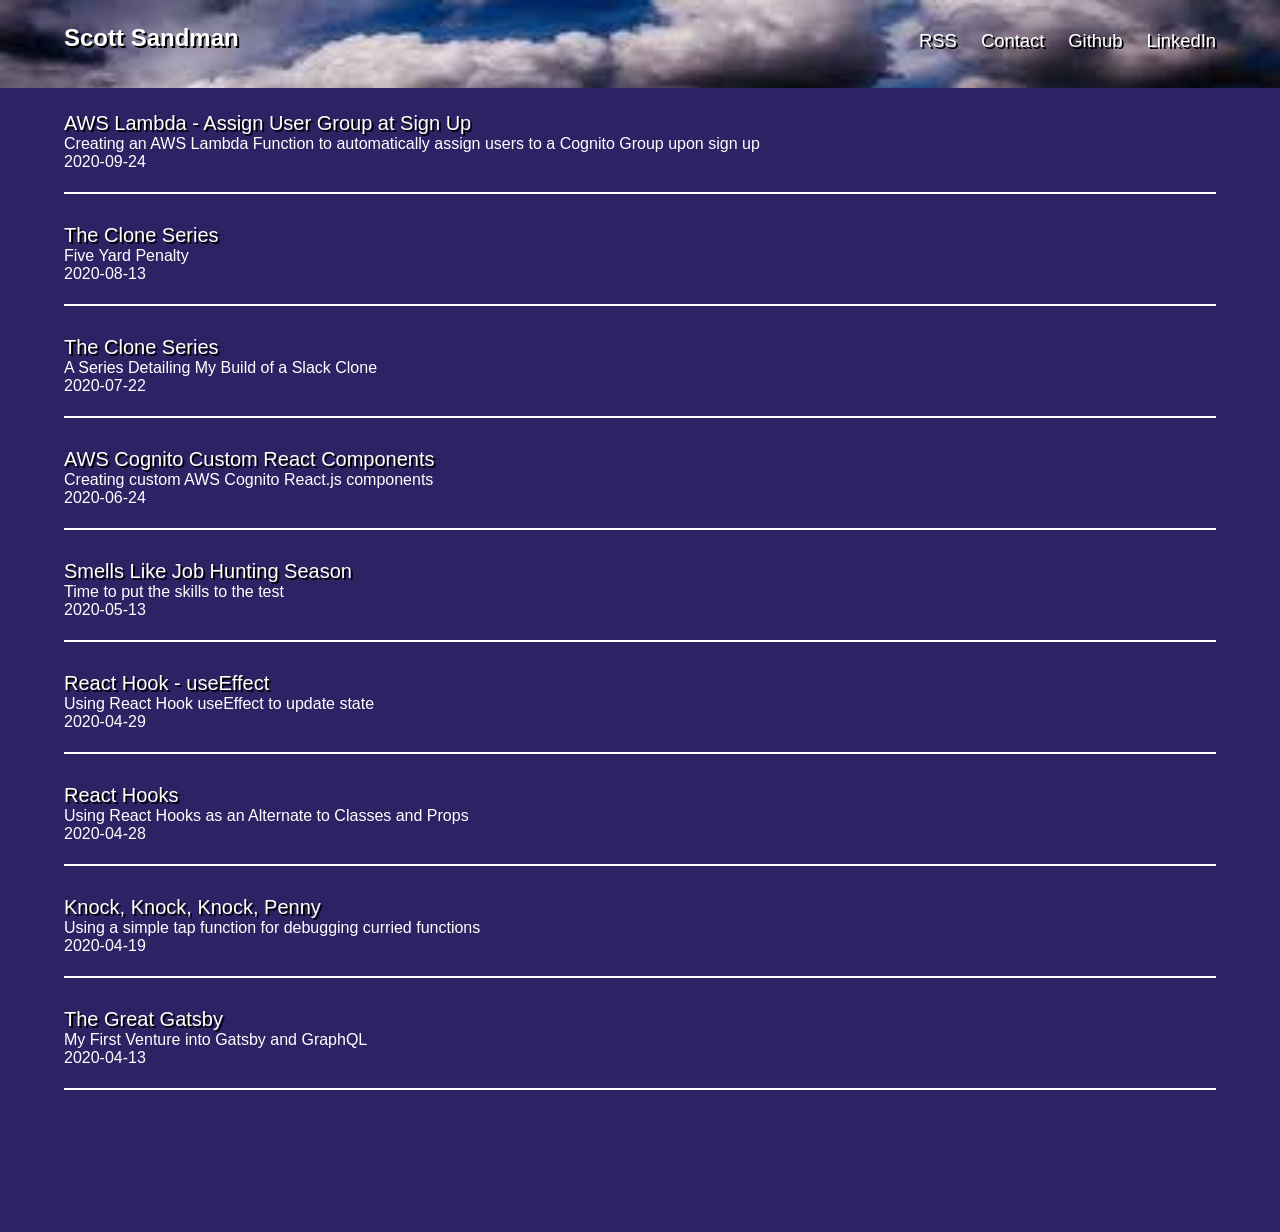
==== index.html @ 35a17139 "Updates" ====
<!DOCTYPE html><html><head><meta charSet="utf-8"/><meta http-equiv="x-ua-compatible" content="ie=edge"/><meta name="viewport" content="width=device-width, initial-scale=1, shrink-to-fit=no"/><style data-href="/styles.1bd7d3047b2a16071607.css">code[class*=language-],pre[class*=language-]{color:#657b83;font-family:Consolas,Monaco,Andale Mono,Ubuntu Mono,monospace;font-size:1em;text-align:left;white-space:pre;word-spacing:normal;word-break:normal;word-wrap:normal;line-height:1.5;-moz-tab-size:4;-o-tab-size:4;tab-size:4;-webkit-hyphens:none;-ms-hyphens:none;hyphens:none}code[class*=language-]::selection,code[class*=language-] ::selection,pre[class*=language-]::selection,pre[class*=language-] ::selection{background:#073642}pre[class*=language-]{padding:1em;margin:.5em 0;overflow:auto;border-radius:.3em}:not(pre)>code[class*=language-],pre[class*=language-]{background-color:#fdf6e3}:not(pre)>code[class*=language-]{padding:.1em;border-radius:.3em}.token.cdata,.token.comment,.token.doctype,.token.prolog{color:#93a1a1}.token.punctuation{color:#586e75}.token.namespace{opacity:.7}.token.boolean,.token.constant,.token.deleted,.token.number,.token.property,.token.symbol,.token.tag{color:#268bd2}.token.attr-name,.token.builtin,.token.char,.token.inserted,.token.selector,.token.string,.token.url{color:#2aa198}.token.entity{color:#657b83;background:#eee8d5}.token.atrule,.token.attr-value,.token.keyword{color:#859900}.token.class-name,.token.function{color:#b58900}.token.important,.token.regex,.token.variable{color:#cb4b16}.token.bold,.token.important{font-weight:700}.token.italic{font-style:italic}.token.entity{cursor:help}.header{overflow:hidden;position:fixed;top:0;left:0;width:100vw;padding:24px 0;height:40px;font-family:-apple-system,BlinkMacSystemFont,Segoe UI,Roboto,Oxygen,Ubuntu,Cantarell,Open Sans,Helvetica Neue,sans-serif;background-image:url([data-uri]);background-size:cover;color:#fff;z-index:100}.header-name{float:left;font-size:1.5em;text-shadow:2px 2px #000;font-weight:600;margin-left:5vw}.header-list{list-style:none;float:right;display:flex;flex-direction:row-reverse;margin:0 5vw;padding-top:6px}.header-list-item{font-size:1.15em;margin-left:24px}.header-list a{text-decoration:none;border-bottom:2px transparent;transition:border .1s linear;color:#fff;text-shadow:2px 2px #000}.header-list a:focus,.header-list a:hover{font-size:1em}body,html{padding:0;margin:0 5vw;display:flex;justify-content:center;background-color:#2d2263}.main{padding:24px 0;font-family:-apple-system,BlinkMacSystemFont,Segoe UI,Roboto,Oxygen,Ubuntu,Cantarell,Open Sans,Helvetica Neue,sans-serif;height:100%;width:90vw;color:#fff;margin:88px auto}.main h1{font-size:2em;text-shadow:2px 2px #000}.main p{font-size:1.25em}.post{margin-bottom:30px;padding-bottom:20px;border-bottom:2px solid #fff;height:60px}.post .post-title{font-size:1.25em;margin:0;font-weight:500;text-shadow:2px 2px #000}.post .post-description,.post .post-written-by{font-size:1em;margin:0}.post a{color:#fff;text-decoration:none}.post a:hover{font-size:1.15em}.blogTemplate .blogTemplate-title{margin:30px 0 0}.blogTemplate .blogTemplate-posted-by{font-size:1em}.blogTemplate a{color:#fff}</style><meta name="generator" content="Gatsby 2.24.57"/><title data-react-helmet="true"></title><link rel="manifest" href="/manifest.webmanifest"/><meta name="theme-color" content="#663399"/><link rel="apple-touch-icon" sizes="48x48" href="/icons/icon-48x48.png"/><link rel="apple-touch-icon" sizes="72x72" href="/icons/icon-72x72.png"/><link rel="apple-touch-icon" sizes="96x96" href="/icons/icon-96x96.png"/><link rel="apple-touch-icon" sizes="144x144" href="/icons/icon-144x144.png"/><link rel="apple-touch-icon" sizes="192x192" href="/icons/icon-192x192.png"/><link rel="apple-touch-icon" sizes="256x256" href="/icons/icon-256x256.png"/><link rel="apple-touch-icon" sizes="384x384" href="/icons/icon-384x384.png"/><link rel="apple-touch-icon" sizes="512x512" href="/icons/icon-512x512.png"/><link rel="alternate" type="application/rss+xml" title="Scott Sandman&#x27;s | Software Engineer" href="/rss.xml"/><link as="script" rel="preload" href="/webpack-runtime-67f6bba3e2eabd3cee4e.js"/><link as="script" rel="preload" href="/framework-17193c917176a9ab3be2.js"/><link as="script" rel="preload" href="/app-a3c2f46cff59d9ab8aa5.js"/><link as="script" rel="preload" href="/styles-89fd2ae28bdf06750a71.js"/><link as="script" rel="preload" href="/component---src-pages-index-js-4a5d53b7f7d9b6f2ae19.js"/><link as="fetch" rel="preload" href="/page-data\index\page-data.json" crossorigin="anonymous"/><link as="fetch" rel="preload" href="/page-data\app-data.json" crossorigin="anonymous"/></head><body><div id="___gatsby"><div style="outline:none" tabindex="-1" id="gatsby-focus-wrapper"><div class="layout"><header class="header"><div class="header-name">Scott Sandman</div><ul class="header-list"><li class="header-list-item"><a href="https://www.linkedin.com/in/scott-sandman/">LinkedIn</a></li><li class="header-list-item"><a href="https://github.com/ScottSandman">Github</a></li><li class="header-list-item"><a href="mailto:scottesandman@gmail.com?Subject=">Contact</a></li><li class="header-list-item"><a href="https://scottsandman.github.io/rss.xml">RSS</a></li><a aria-current="page" class="" href="/"></a></ul></header><main class="main"><div class="post"><a class="post-title" href="/user-group-lambda">AWS Lambda - Assign User Group at Sign Up</a><p class="post-description">Creating an AWS Lambda Function to automatically assign users to a Cognito Group upon sign up</p><p class="post-written-by">2020-09-24</p></div><div class="post"><a class="post-title" href="/clone-series-b">The Clone Series</a><p class="post-description">Five Yard Penalty</p><p class="post-written-by">2020-08-13</p></div><div class="post"><a class="post-title" href="/clone-series-a">The Clone Series</a><p class="post-description">A Series Detailing My Build of a Slack Clone</p><p class="post-written-by">2020-07-22</p></div><div class="post"><a class="post-title" href="/cognito-custom-react-components">AWS Cognito Custom React Components</a><p class="post-description">Creating custom AWS Cognito React.js components</p><p class="post-written-by">2020-06-24</p></div><div class="post"><a class="post-title" href="/job-hunting-season">Smells Like Job Hunting Season</a><p class="post-description">Time to put the skills to the test</p><p class="post-written-by">2020-05-13</p></div><div class="post"><a class="post-title" href="/react-useEffect">React Hook - useEffect</a><p class="post-description">Using React Hook useEffect to update state</p><p class="post-written-by">2020-04-29</p></div><div class="post"><a class="post-title" href="/react-hooks">React Hooks</a><p class="post-description">Using React Hooks as an Alternate to Classes and Props</p><p class="post-written-by">2020-04-28</p></div><div class="post"><a class="post-title" href="/knock-knock-knock-penny">Knock, Knock, Knock, Penny</a><p class="post-description">Using a simple tap function for debugging curried functions</p><p class="post-written-by">2020-04-19</p></div><div class="post"><a class="post-title" href="/the-great-gatsby">The Great Gatsby</a><p class="post-description">My First Venture into Gatsby and GraphQL</p><p class="post-written-by">2020-04-13</p></div></main></div></div><div id="gatsby-announcer" style="position:absolute;top:0;width:1px;height:1px;padding:0;overflow:hidden;clip:rect(0, 0, 0, 0);white-space:nowrap;border:0" aria-live="assertive" aria-atomic="true"></div></div><script id="gatsby-script-loader">/*<![CDATA[*/window.pagePath="/";/*]]>*/</script><script id="gatsby-chunk-mapping">/*<![CDATA[*/window.___chunkMapping={"polyfill":["/polyfill-1cca35f7571e3105ab96.js"],"app":["/app-a3c2f46cff59d9ab8aa5.js"],"component---src-pages-index-js":["/component---src-pages-index-js-4a5d53b7f7d9b6f2ae19.js"],"component---src-templates-blog-template-js":["/component---src-templates-blog-template-js-9be92213d4a207d70c11.js"]};/*]]>*/</script><script src="/polyfill-1cca35f7571e3105ab96.js" nomodule=""></script><script src="/component---src-pages-index-js-4a5d53b7f7d9b6f2ae19.js" async=""></script><script src="/styles-89fd2ae28bdf06750a71.js" async=""></script><script src="/app-a3c2f46cff59d9ab8aa5.js" async=""></script><script src="/framework-17193c917176a9ab3be2.js" async=""></script><script src="/webpack-runtime-67f6bba3e2eabd3cee4e.js" async=""></script></body></html>
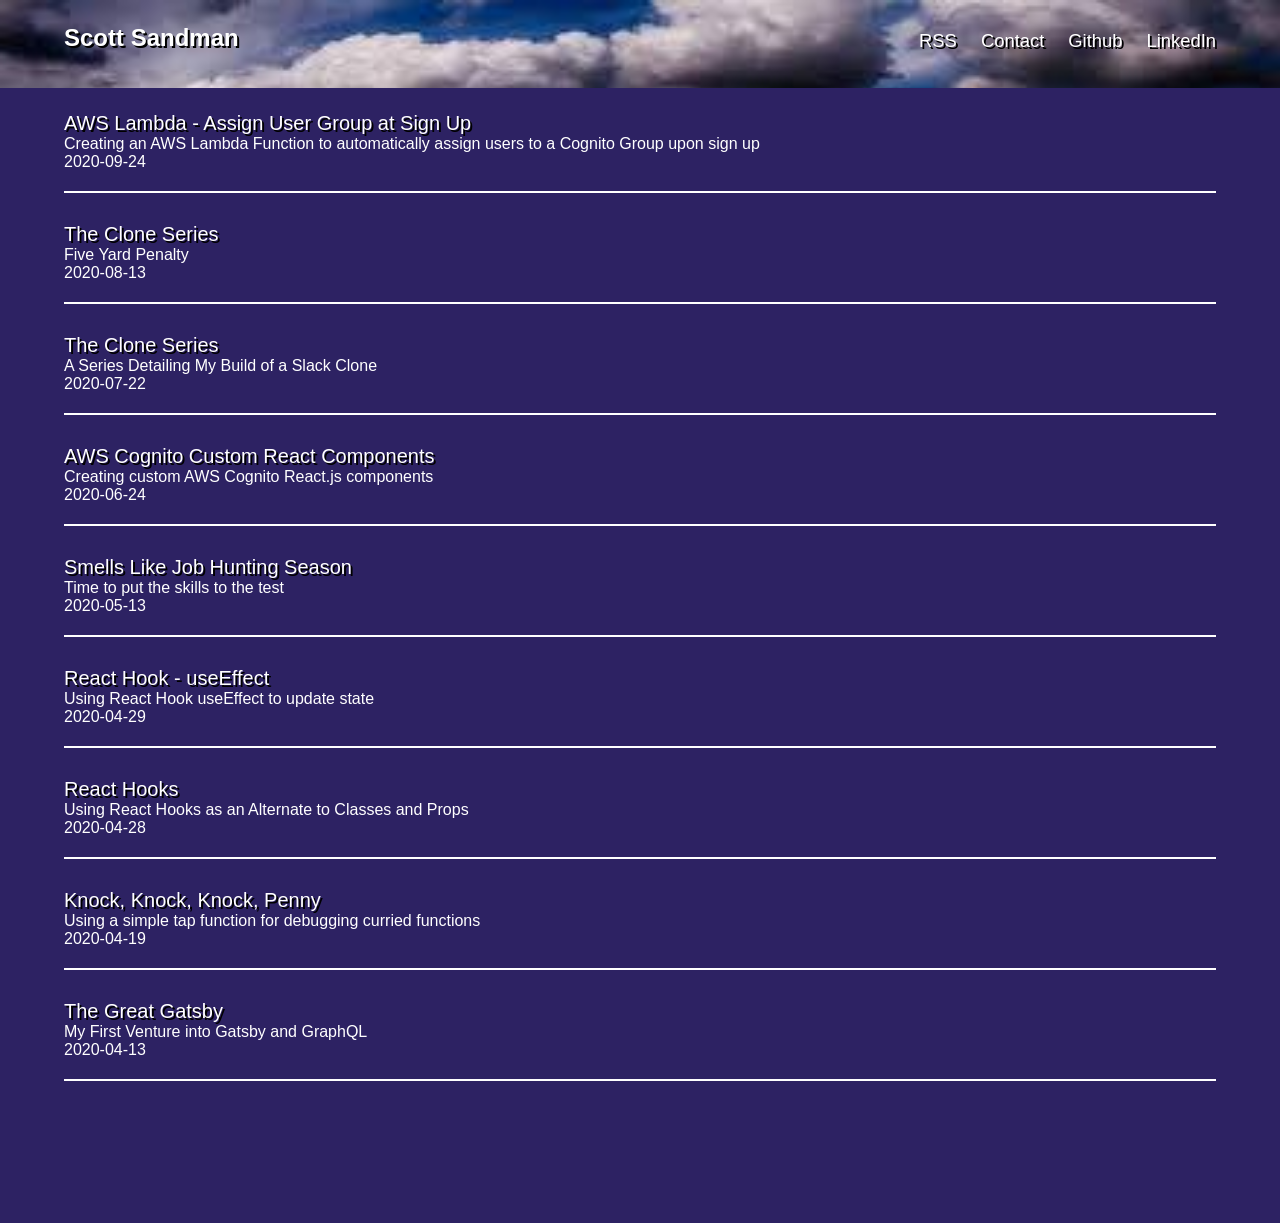
==== commit 55cfc40b: "Updates" ====
--- a/index.html
+++ b/index.html
@@ -1 +1 @@
-<!DOCTYPE html><html><head><meta charSet="utf-8"/><meta http-equiv="x-ua-compatible" content="ie=edge"/><meta name="viewport" content="width=device-width, initial-scale=1, shrink-to-fit=no"/><style data-href="/styles.1bd7d3047b2a16071607.css">code[class*=language-],pre[class*=language-]{color:#657b83;font-family:Consolas,Monaco,Andale Mono,Ubuntu Mono,monospace;font-size:1em;text-align:left;white-space:pre;word-spacing:normal;word-break:normal;word-wrap:normal;line-height:1.5;-moz-tab-size:4;-o-tab-size:4;tab-size:4;-webkit-hyphens:none;-ms-hyphens:none;hyphens:none}code[class*=language-]::selection,code[class*=language-] ::selection,pre[class*=language-]::selection,pre[class*=language-] ::selection{background:#073642}pre[class*=language-]{padding:1em;margin:.5em 0;overflow:auto;border-radius:.3em}:not(pre)>code[class*=language-],pre[class*=language-]{background-color:#fdf6e3}:not(pre)>code[class*=language-]{padding:.1em;border-radius:.3em}.token.cdata,.token.comment,.token.doctype,.token.prolog{color:#93a1a1}.token.punctuation{color:#586e75}.token.namespace{opacity:.7}.token.boolean,.token.constant,.token.deleted,.token.number,.token.property,.token.symbol,.token.tag{color:#268bd2}.token.attr-name,.token.builtin,.token.char,.token.inserted,.token.selector,.token.string,.token.url{color:#2aa198}.token.entity{color:#657b83;background:#eee8d5}.token.atrule,.token.attr-value,.token.keyword{color:#859900}.token.class-name,.token.function{color:#b58900}.token.important,.token.regex,.token.variable{color:#cb4b16}.token.bold,.token.important{font-weight:700}.token.italic{font-style:italic}.token.entity{cursor:help}.header{overflow:hidden;position:fixed;top:0;left:0;width:100vw;padding:24px 0;height:40px;font-family:-apple-system,BlinkMacSystemFont,Segoe UI,Roboto,Oxygen,Ubuntu,Cantarell,Open Sans,Helvetica Neue,sans-serif;background-image:url([data-uri]);background-size:cover;color:#fff;z-index:100}.header-name{float:left;font-size:1.5em;text-shadow:2px 2px #000;font-weight:600;margin-left:5vw}.header-list{list-style:none;float:right;display:flex;flex-direction:row-reverse;margin:0 5vw;padding-top:6px}.header-list-item{font-size:1.15em;margin-left:24px}.header-list a{text-decoration:none;border-bottom:2px transparent;transition:border .1s linear;color:#fff;text-shadow:2px 2px #000}.header-list a:focus,.header-list a:hover{font-size:1em}body,html{padding:0;margin:0 5vw;display:flex;justify-content:center;background-color:#2d2263}.main{padding:24px 0;font-family:-apple-system,BlinkMacSystemFont,Segoe UI,Roboto,Oxygen,Ubuntu,Cantarell,Open Sans,Helvetica Neue,sans-serif;height:100%;width:90vw;color:#fff;margin:88px auto}.main h1{font-size:2em;text-shadow:2px 2px #000}.main p{font-size:1.25em}.post{margin-bottom:30px;padding-bottom:20px;border-bottom:2px solid #fff;height:60px}.post .post-title{font-size:1.25em;margin:0;font-weight:500;text-shadow:2px 2px #000}.post .post-description,.post .post-written-by{font-size:1em;margin:0}.post a{color:#fff;text-decoration:none}.post a:hover{font-size:1.15em}.blogTemplate .blogTemplate-title{margin:30px 0 0}.blogTemplate .blogTemplate-posted-by{font-size:1em}.blogTemplate a{color:#fff}</style><meta name="generator" content="Gatsby 2.24.57"/><title data-react-helmet="true"></title><link rel="manifest" href="/manifest.webmanifest"/><meta name="theme-color" content="#663399"/><link rel="apple-touch-icon" sizes="48x48" href="/icons/icon-48x48.png"/><link rel="apple-touch-icon" sizes="72x72" href="/icons/icon-72x72.png"/><link rel="apple-touch-icon" sizes="96x96" href="/icons/icon-96x96.png"/><link rel="apple-touch-icon" sizes="144x144" href="/icons/icon-144x144.png"/><link rel="apple-touch-icon" sizes="192x192" href="/icons/icon-192x192.png"/><link rel="apple-touch-icon" sizes="256x256" href="/icons/icon-256x256.png"/><link rel="apple-touch-icon" sizes="384x384" href="/icons/icon-384x384.png"/><link rel="apple-touch-icon" sizes="512x512" href="/icons/icon-512x512.png"/><link rel="alternate" type="application/rss+xml" title="Scott Sandman&#x27;s | Software Engineer" href="/rss.xml"/><link as="script" rel="preload" href="/webpack-runtime-67f6bba3e2eabd3cee4e.js"/><link as="script" rel="preload" href="/framework-17193c917176a9ab3be2.js"/><link as="script" rel="preload" href="/app-a3c2f46cff59d9ab8aa5.js"/><link as="script" rel="preload" href="/styles-89fd2ae28bdf06750a71.js"/><link as="script" rel="preload" href="/component---src-pages-index-js-4a5d53b7f7d9b6f2ae19.js"/><link as="fetch" rel="preload" href="/page-data\index\page-data.json" crossorigin="anonymous"/><link as="fetch" rel="preload" href="/page-data\app-data.json" crossorigin="anonymous"/></head><body><div id="___gatsby"><div style="outline:none" tabindex="-1" id="gatsby-focus-wrapper"><div class="layout"><header class="header"><div class="header-name">Scott Sandman</div><ul class="header-list"><li class="header-list-item"><a href="https://www.linkedin.com/in/scott-sandman/">LinkedIn</a></li><li class="header-list-item"><a href="https://github.com/ScottSandman">Github</a></li><li class="header-list-item"><a href="mailto:scottesandman@gmail.com?Subject=">Contact</a></li><li class="header-list-item"><a href="https://scottsandman.github.io/rss.xml">RSS</a></li><a aria-current="page" class="" href="/"></a></ul></header><main class="main"><div class="post"><a class="post-title" href="/user-group-lambda">AWS Lambda - Assign User Group at Sign Up</a><p class="post-description">Creating an AWS Lambda Function to automatically assign users to a Cognito Group upon sign up</p><p class="post-written-by">2020-09-24</p></div><div class="post"><a class="post-title" href="/clone-series-b">The Clone Series</a><p class="post-description">Five Yard Penalty</p><p class="post-written-by">2020-08-13</p></div><div class="post"><a class="post-title" href="/clone-series-a">The Clone Series</a><p class="post-description">A Series Detailing My Build of a Slack Clone</p><p class="post-written-by">2020-07-22</p></div><div class="post"><a class="post-title" href="/cognito-custom-react-components">AWS Cognito Custom React Components</a><p class="post-description">Creating custom AWS Cognito React.js components</p><p class="post-written-by">2020-06-24</p></div><div class="post"><a class="post-title" href="/job-hunting-season">Smells Like Job Hunting Season</a><p class="post-description">Time to put the skills to the test</p><p class="post-written-by">2020-05-13</p></div><div class="post"><a class="post-title" href="/react-useEffect">React Hook - useEffect</a><p class="post-description">Using React Hook useEffect to update state</p><p class="post-written-by">2020-04-29</p></div><div class="post"><a class="post-title" href="/react-hooks">React Hooks</a><p class="post-description">Using React Hooks as an Alternate to Classes and Props</p><p class="post-written-by">2020-04-28</p></div><div class="post"><a class="post-title" href="/knock-knock-knock-penny">Knock, Knock, Knock, Penny</a><p class="post-description">Using a simple tap function for debugging curried functions</p><p class="post-written-by">2020-04-19</p></div><div class="post"><a class="post-title" href="/the-great-gatsby">The Great Gatsby</a><p class="post-description">My First Venture into Gatsby and GraphQL</p><p class="post-written-by">2020-04-13</p></div></main></div></div><div id="gatsby-announcer" style="position:absolute;top:0;width:1px;height:1px;padding:0;overflow:hidden;clip:rect(0, 0, 0, 0);white-space:nowrap;border:0" aria-live="assertive" aria-atomic="true"></div></div><script id="gatsby-script-loader">/*<![CDATA[*/window.pagePath="/";/*]]>*/</script><script id="gatsby-chunk-mapping">/*<![CDATA[*/window.___chunkMapping={"polyfill":["/polyfill-1cca35f7571e3105ab96.js"],"app":["/app-a3c2f46cff59d9ab8aa5.js"],"component---src-pages-index-js":["/component---src-pages-index-js-4a5d53b7f7d9b6f2ae19.js"],"component---src-templates-blog-template-js":["/component---src-templates-blog-template-js-9be92213d4a207d70c11.js"]};/*]]>*/</script><script src="/polyfill-1cca35f7571e3105ab96.js" nomodule=""></script><script src="/component---src-pages-index-js-4a5d53b7f7d9b6f2ae19.js" async=""></script><script src="/styles-89fd2ae28bdf06750a71.js" async=""></script><script src="/app-a3c2f46cff59d9ab8aa5.js" async=""></script><script src="/framework-17193c917176a9ab3be2.js" async=""></script><script src="/webpack-runtime-67f6bba3e2eabd3cee4e.js" async=""></script></body></html>+<!DOCTYPE html><html><head><meta charSet="utf-8"/><meta http-equiv="x-ua-compatible" content="ie=edge"/><meta name="viewport" content="width=device-width, initial-scale=1, shrink-to-fit=no"/><style data-href="/styles.a1c93748eb17d1056e0c.css">code[class*=language-],pre[class*=language-]{color:#657b83;font-family:Consolas,Monaco,Andale Mono,Ubuntu Mono,monospace;font-size:1em;text-align:left;white-space:pre;word-spacing:normal;word-break:normal;word-wrap:normal;line-height:1.5;-moz-tab-size:4;-o-tab-size:4;tab-size:4;-webkit-hyphens:none;-ms-hyphens:none;hyphens:none}code[class*=language-]::selection,code[class*=language-] ::selection,pre[class*=language-]::selection,pre[class*=language-] ::selection{background:#073642}pre[class*=language-]{padding:1em;margin:.5em 0;overflow:auto;border-radius:.3em}:not(pre)>code[class*=language-],pre[class*=language-]{background-color:#fdf6e3}:not(pre)>code[class*=language-]{padding:.1em;border-radius:.3em}.token.cdata,.token.comment,.token.doctype,.token.prolog{color:#93a1a1}.token.punctuation{color:#586e75}.token.namespace{opacity:.7}.token.boolean,.token.constant,.token.deleted,.token.number,.token.property,.token.symbol,.token.tag{color:#268bd2}.token.attr-name,.token.builtin,.token.char,.token.inserted,.token.selector,.token.string,.token.url{color:#2aa198}.token.entity{color:#657b83;background:#eee8d5}.token.atrule,.token.attr-value,.token.keyword{color:#859900}.token.class-name,.token.function{color:#b58900}.token.important,.token.regex,.token.variable{color:#cb4b16}.token.bold,.token.important{font-weight:700}.token.italic{font-style:italic}.token.entity{cursor:help}.header{overflow:hidden;position:fixed;top:0;left:0;width:100vw;padding:24px 0;height:40px;font-family:-apple-system,BlinkMacSystemFont,Segoe UI,Roboto,Oxygen,Ubuntu,Cantarell,Open Sans,Helvetica Neue,sans-serif;background-image:url([data-uri]);background-size:cover;color:#fff;z-index:100}.header-name{float:left;font-size:1.5em;text-shadow:2px 2px #000;font-weight:600;margin-left:5vw}.header-list{list-style:none;float:right;display:flex;flex-direction:row-reverse;margin:0 5vw;padding-top:6px}.header-list-item{font-size:1.15em;margin-left:24px}.header-list a{text-decoration:none;border-bottom:2px transparent;transition:border .1s linear;color:#fff;text-shadow:2px 2px #000}.header-list a:focus,.header-list a:hover{font-size:1em}body,html{padding:0;margin:0 5vw;display:flex;justify-content:center;background-color:#2d2263}.main{padding:24px 0;font-family:-apple-system,BlinkMacSystemFont,Segoe UI,Roboto,Oxygen,Ubuntu,Cantarell,Open Sans,Helvetica Neue,sans-serif;height:100%;width:90vw;color:#fff;margin:88px auto}.main h1{font-size:2em;text-shadow:2px 2px #000}.main p{font-size:1.25em}.post{margin-bottom:30px;padding-bottom:20px;border-bottom:2px solid #fff}.post .post-title{font-size:1.25em;margin:0;font-weight:500;text-shadow:2px 2px #000}.post .post-description,.post .post-written-by{font-size:1em;margin:0}.post a{color:#fff;text-decoration:none}.post a:hover{font-size:1.15em}.blogTemplate .blogTemplate-title{margin:30px 0 0}.blogTemplate .blogTemplate-posted-by{font-size:1em}.blogTemplate a{color:#fff}</style><meta name="generator" content="Gatsby 2.24.57"/><title data-react-helmet="true"></title><link rel="manifest" href="/manifest.webmanifest"/><meta name="theme-color" content="#663399"/><link rel="apple-touch-icon" sizes="48x48" href="/icons/icon-48x48.png"/><link rel="apple-touch-icon" sizes="72x72" href="/icons/icon-72x72.png"/><link rel="apple-touch-icon" sizes="96x96" href="/icons/icon-96x96.png"/><link rel="apple-touch-icon" sizes="144x144" href="/icons/icon-144x144.png"/><link rel="apple-touch-icon" sizes="192x192" href="/icons/icon-192x192.png"/><link rel="apple-touch-icon" sizes="256x256" href="/icons/icon-256x256.png"/><link rel="apple-touch-icon" sizes="384x384" href="/icons/icon-384x384.png"/><link rel="apple-touch-icon" sizes="512x512" href="/icons/icon-512x512.png"/><link rel="alternate" type="application/rss+xml" title="Scott Sandman&#x27;s | Software Engineer" href="/rss.xml"/><link as="script" rel="preload" href="/webpack-runtime-4f93723766934a82dac2.js"/><link as="script" rel="preload" href="/framework-17193c917176a9ab3be2.js"/><link as="script" rel="preload" href="/app-a3c2f46cff59d9ab8aa5.js"/><link as="script" rel="preload" href="/styles-89fd2ae28bdf06750a71.js"/><link as="script" rel="preload" href="/component---src-pages-index-js-7ab30bb887d4156079f5.js"/><link as="fetch" rel="preload" href="/page-data\index\page-data.json" crossorigin="anonymous"/><link as="fetch" rel="preload" href="/page-data\app-data.json" crossorigin="anonymous"/></head><body><div id="___gatsby"><div style="outline:none" tabindex="-1" id="gatsby-focus-wrapper"><div class="layout"><header class="header"><div class="header-name">Scott Sandman</div><ul class="header-list"><li class="header-list-item"><a href="https://www.linkedin.com/in/scott-sandman/">LinkedIn</a></li><li class="header-list-item"><a href="https://github.com/ScottSandman">Github</a></li><li class="header-list-item"><a href="mailto:scottesandman@gmail.com?Subject=">Contact</a></li><li class="header-list-item"><a href="https://scottsandman.github.io/rss.xml">RSS</a></li><a aria-current="page" class="" href="/"></a></ul></header><main class="main"><div class="post"><a class="post-title" href="/user-group-lambda">AWS Lambda - Assign User Group at Sign Up</a><p class="post-description">Creating an AWS Lambda Function to automatically assign users to a Cognito Group upon sign up</p><p class="post-written-by">2020-09-24</p></div><div class="post"><a class="post-title" href="/clone-series-b">The Clone Series</a><p class="post-description">Five Yard Penalty</p><p class="post-written-by">2020-08-13</p></div><div class="post"><a class="post-title" href="/clone-series-a">The Clone Series</a><p class="post-description">A Series Detailing My Build of a Slack Clone</p><p class="post-written-by">2020-07-22</p></div><div class="post"><a class="post-title" href="/cognito-custom-react-components">AWS Cognito Custom React Components</a><p class="post-description">Creating custom AWS Cognito React.js components</p><p class="post-written-by">2020-06-24</p></div><div class="post"><a class="post-title" href="/job-hunting-season">Smells Like Job Hunting Season</a><p class="post-description">Time to put the skills to the test</p><p class="post-written-by">2020-05-13</p></div><div class="post"><a class="post-title" href="/react-useEffect">React Hook - useEffect</a><p class="post-description">Using React Hook useEffect to update state</p><p class="post-written-by">2020-04-29</p></div><div class="post"><a class="post-title" href="/react-hooks">React Hooks</a><p class="post-description">Using React Hooks as an Alternate to Classes and Props</p><p class="post-written-by">2020-04-28</p></div><div class="post"><a class="post-title" href="/knock-knock-knock-penny">Knock, Knock, Knock, Penny</a><p class="post-description">Using a simple tap function for debugging curried functions</p><p class="post-written-by">2020-04-19</p></div><div class="post"><a class="post-title" href="/the-great-gatsby">The Great Gatsby</a><p class="post-description">My First Venture into Gatsby and GraphQL</p><p class="post-written-by">2020-04-13</p></div></main></div></div><div id="gatsby-announcer" style="position:absolute;top:0;width:1px;height:1px;padding:0;overflow:hidden;clip:rect(0, 0, 0, 0);white-space:nowrap;border:0" aria-live="assertive" aria-atomic="true"></div></div><script id="gatsby-script-loader">/*<![CDATA[*/window.pagePath="/";/*]]>*/</script><script id="gatsby-chunk-mapping">/*<![CDATA[*/window.___chunkMapping={"polyfill":["/polyfill-1cca35f7571e3105ab96.js"],"app":["/app-a3c2f46cff59d9ab8aa5.js"],"component---src-pages-index-js":["/component---src-pages-index-js-7ab30bb887d4156079f5.js"],"component---src-templates-blog-template-js":["/component---src-templates-blog-template-js-9be92213d4a207d70c11.js"]};/*]]>*/</script><script src="/polyfill-1cca35f7571e3105ab96.js" nomodule=""></script><script src="/component---src-pages-index-js-7ab30bb887d4156079f5.js" async=""></script><script src="/styles-89fd2ae28bdf06750a71.js" async=""></script><script src="/app-a3c2f46cff59d9ab8aa5.js" async=""></script><script src="/framework-17193c917176a9ab3be2.js" async=""></script><script src="/webpack-runtime-4f93723766934a82dac2.js" async=""></script></body></html>
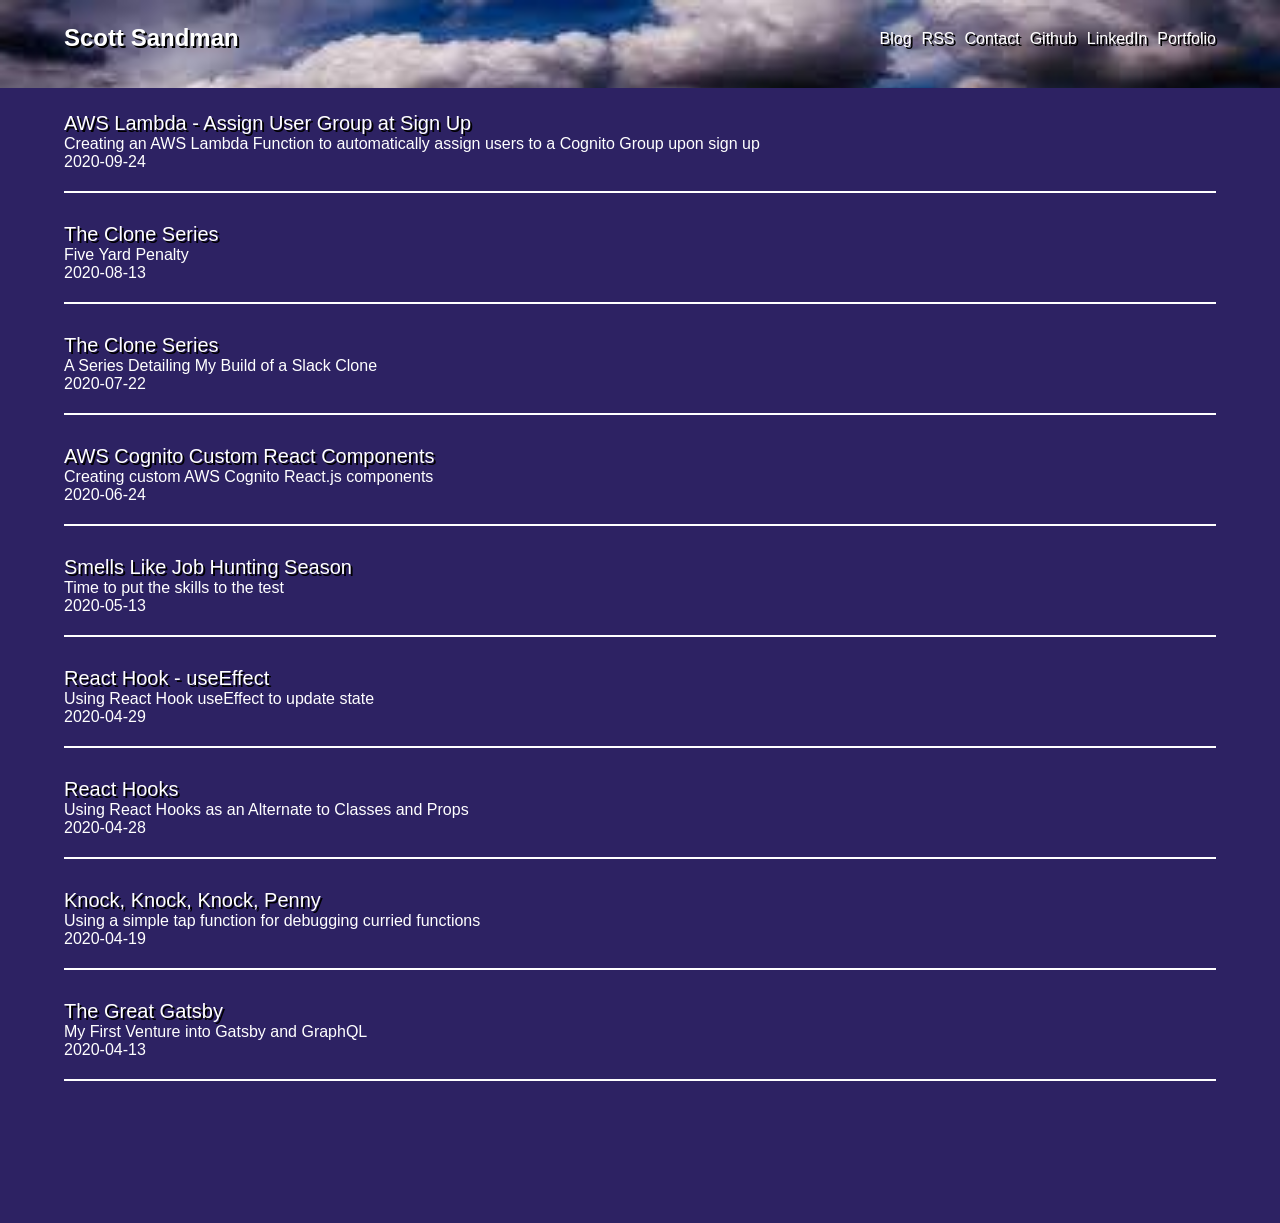
==== commit c3afb586: "Updates" ====
--- a/index.html
+++ b/index.html
@@ -1 +1 @@
-<!DOCTYPE html><html><head><meta charSet="utf-8"/><meta http-equiv="x-ua-compatible" content="ie=edge"/><meta name="viewport" content="width=device-width, initial-scale=1, shrink-to-fit=no"/><style data-href="/styles.a1c93748eb17d1056e0c.css">code[class*=language-],pre[class*=language-]{color:#657b83;font-family:Consolas,Monaco,Andale Mono,Ubuntu Mono,monospace;font-size:1em;text-align:left;white-space:pre;word-spacing:normal;word-break:normal;word-wrap:normal;line-height:1.5;-moz-tab-size:4;-o-tab-size:4;tab-size:4;-webkit-hyphens:none;-ms-hyphens:none;hyphens:none}code[class*=language-]::selection,code[class*=language-] ::selection,pre[class*=language-]::selection,pre[class*=language-] ::selection{background:#073642}pre[class*=language-]{padding:1em;margin:.5em 0;overflow:auto;border-radius:.3em}:not(pre)>code[class*=language-],pre[class*=language-]{background-color:#fdf6e3}:not(pre)>code[class*=language-]{padding:.1em;border-radius:.3em}.token.cdata,.token.comment,.token.doctype,.token.prolog{color:#93a1a1}.token.punctuation{color:#586e75}.token.namespace{opacity:.7}.token.boolean,.token.constant,.token.deleted,.token.number,.token.property,.token.symbol,.token.tag{color:#268bd2}.token.attr-name,.token.builtin,.token.char,.token.inserted,.token.selector,.token.string,.token.url{color:#2aa198}.token.entity{color:#657b83;background:#eee8d5}.token.atrule,.token.attr-value,.token.keyword{color:#859900}.token.class-name,.token.function{color:#b58900}.token.important,.token.regex,.token.variable{color:#cb4b16}.token.bold,.token.important{font-weight:700}.token.italic{font-style:italic}.token.entity{cursor:help}.header{overflow:hidden;position:fixed;top:0;left:0;width:100vw;padding:24px 0;height:40px;font-family:-apple-system,BlinkMacSystemFont,Segoe UI,Roboto,Oxygen,Ubuntu,Cantarell,Open Sans,Helvetica Neue,sans-serif;background-image:url([data-uri]);background-size:cover;color:#fff;z-index:100}.header-name{float:left;font-size:1.5em;text-shadow:2px 2px #000;font-weight:600;margin-left:5vw}.header-list{list-style:none;float:right;display:flex;flex-direction:row-reverse;margin:0 5vw;padding-top:6px}.header-list-item{font-size:1.15em;margin-left:24px}.header-list a{text-decoration:none;border-bottom:2px transparent;transition:border .1s linear;color:#fff;text-shadow:2px 2px #000}.header-list a:focus,.header-list a:hover{font-size:1em}body,html{padding:0;margin:0 5vw;display:flex;justify-content:center;background-color:#2d2263}.main{padding:24px 0;font-family:-apple-system,BlinkMacSystemFont,Segoe UI,Roboto,Oxygen,Ubuntu,Cantarell,Open Sans,Helvetica Neue,sans-serif;height:100%;width:90vw;color:#fff;margin:88px auto}.main h1{font-size:2em;text-shadow:2px 2px #000}.main p{font-size:1.25em}.post{margin-bottom:30px;padding-bottom:20px;border-bottom:2px solid #fff}.post .post-title{font-size:1.25em;margin:0;font-weight:500;text-shadow:2px 2px #000}.post .post-description,.post .post-written-by{font-size:1em;margin:0}.post a{color:#fff;text-decoration:none}.post a:hover{font-size:1.15em}.blogTemplate .blogTemplate-title{margin:30px 0 0}.blogTemplate .blogTemplate-posted-by{font-size:1em}.blogTemplate a{color:#fff}</style><meta name="generator" content="Gatsby 2.24.57"/><title data-react-helmet="true"></title><link rel="manifest" href="/manifest.webmanifest"/><meta name="theme-color" content="#663399"/><link rel="apple-touch-icon" sizes="48x48" href="/icons/icon-48x48.png"/><link rel="apple-touch-icon" sizes="72x72" href="/icons/icon-72x72.png"/><link rel="apple-touch-icon" sizes="96x96" href="/icons/icon-96x96.png"/><link rel="apple-touch-icon" sizes="144x144" href="/icons/icon-144x144.png"/><link rel="apple-touch-icon" sizes="192x192" href="/icons/icon-192x192.png"/><link rel="apple-touch-icon" sizes="256x256" href="/icons/icon-256x256.png"/><link rel="apple-touch-icon" sizes="384x384" href="/icons/icon-384x384.png"/><link rel="apple-touch-icon" sizes="512x512" href="/icons/icon-512x512.png"/><link rel="alternate" type="application/rss+xml" title="Scott Sandman&#x27;s | Software Engineer" href="/rss.xml"/><link as="script" rel="preload" href="/webpack-runtime-4f93723766934a82dac2.js"/><link as="script" rel="preload" href="/framework-17193c917176a9ab3be2.js"/><link as="script" rel="preload" href="/app-a3c2f46cff59d9ab8aa5.js"/><link as="script" rel="preload" href="/styles-89fd2ae28bdf06750a71.js"/><link as="script" rel="preload" href="/component---src-pages-index-js-7ab30bb887d4156079f5.js"/><link as="fetch" rel="preload" href="/page-data\index\page-data.json" crossorigin="anonymous"/><link as="fetch" rel="preload" href="/page-data\app-data.json" crossorigin="anonymous"/></head><body><div id="___gatsby"><div style="outline:none" tabindex="-1" id="gatsby-focus-wrapper"><div class="layout"><header class="header"><div class="header-name">Scott Sandman</div><ul class="header-list"><li class="header-list-item"><a href="https://www.linkedin.com/in/scott-sandman/">LinkedIn</a></li><li class="header-list-item"><a href="https://github.com/ScottSandman">Github</a></li><li class="header-list-item"><a href="mailto:scottesandman@gmail.com?Subject=">Contact</a></li><li class="header-list-item"><a href="https://scottsandman.github.io/rss.xml">RSS</a></li><a aria-current="page" class="" href="/"></a></ul></header><main class="main"><div class="post"><a class="post-title" href="/user-group-lambda">AWS Lambda - Assign User Group at Sign Up</a><p class="post-description">Creating an AWS Lambda Function to automatically assign users to a Cognito Group upon sign up</p><p class="post-written-by">2020-09-24</p></div><div class="post"><a class="post-title" href="/clone-series-b">The Clone Series</a><p class="post-description">Five Yard Penalty</p><p class="post-written-by">2020-08-13</p></div><div class="post"><a class="post-title" href="/clone-series-a">The Clone Series</a><p class="post-description">A Series Detailing My Build of a Slack Clone</p><p class="post-written-by">2020-07-22</p></div><div class="post"><a class="post-title" href="/cognito-custom-react-components">AWS Cognito Custom React Components</a><p class="post-description">Creating custom AWS Cognito React.js components</p><p class="post-written-by">2020-06-24</p></div><div class="post"><a class="post-title" href="/job-hunting-season">Smells Like Job Hunting Season</a><p class="post-description">Time to put the skills to the test</p><p class="post-written-by">2020-05-13</p></div><div class="post"><a class="post-title" href="/react-useEffect">React Hook - useEffect</a><p class="post-description">Using React Hook useEffect to update state</p><p class="post-written-by">2020-04-29</p></div><div class="post"><a class="post-title" href="/react-hooks">React Hooks</a><p class="post-description">Using React Hooks as an Alternate to Classes and Props</p><p class="post-written-by">2020-04-28</p></div><div class="post"><a class="post-title" href="/knock-knock-knock-penny">Knock, Knock, Knock, Penny</a><p class="post-description">Using a simple tap function for debugging curried functions</p><p class="post-written-by">2020-04-19</p></div><div class="post"><a class="post-title" href="/the-great-gatsby">The Great Gatsby</a><p class="post-description">My First Venture into Gatsby and GraphQL</p><p class="post-written-by">2020-04-13</p></div></main></div></div><div id="gatsby-announcer" style="position:absolute;top:0;width:1px;height:1px;padding:0;overflow:hidden;clip:rect(0, 0, 0, 0);white-space:nowrap;border:0" aria-live="assertive" aria-atomic="true"></div></div><script id="gatsby-script-loader">/*<![CDATA[*/window.pagePath="/";/*]]>*/</script><script id="gatsby-chunk-mapping">/*<![CDATA[*/window.___chunkMapping={"polyfill":["/polyfill-1cca35f7571e3105ab96.js"],"app":["/app-a3c2f46cff59d9ab8aa5.js"],"component---src-pages-index-js":["/component---src-pages-index-js-7ab30bb887d4156079f5.js"],"component---src-templates-blog-template-js":["/component---src-templates-blog-template-js-9be92213d4a207d70c11.js"]};/*]]>*/</script><script src="/polyfill-1cca35f7571e3105ab96.js" nomodule=""></script><script src="/component---src-pages-index-js-7ab30bb887d4156079f5.js" async=""></script><script src="/styles-89fd2ae28bdf06750a71.js" async=""></script><script src="/app-a3c2f46cff59d9ab8aa5.js" async=""></script><script src="/framework-17193c917176a9ab3be2.js" async=""></script><script src="/webpack-runtime-4f93723766934a82dac2.js" async=""></script></body></html>+<!DOCTYPE html><html><head><meta charSet="utf-8"/><meta http-equiv="x-ua-compatible" content="ie=edge"/><meta name="viewport" content="width=device-width, initial-scale=1, shrink-to-fit=no"/><style data-href="/styles.91712e93329dcf4cd7a3.css">code[class*=language-],pre[class*=language-]{color:#657b83;font-family:Consolas,Monaco,Andale Mono,Ubuntu Mono,monospace;font-size:1em;text-align:left;white-space:pre;word-spacing:normal;word-break:normal;word-wrap:normal;line-height:1.5;-moz-tab-size:4;-o-tab-size:4;tab-size:4;-webkit-hyphens:none;-ms-hyphens:none;hyphens:none}code[class*=language-]::selection,code[class*=language-] ::selection,pre[class*=language-]::selection,pre[class*=language-] ::selection{background:#073642}pre[class*=language-]{padding:1em;margin:.5em 0;overflow:auto;border-radius:.3em}:not(pre)>code[class*=language-],pre[class*=language-]{background-color:#fdf6e3}:not(pre)>code[class*=language-]{padding:.1em;border-radius:.3em}.token.cdata,.token.comment,.token.doctype,.token.prolog{color:#93a1a1}.token.punctuation{color:#586e75}.token.namespace{opacity:.7}.token.boolean,.token.constant,.token.deleted,.token.number,.token.property,.token.symbol,.token.tag{color:#268bd2}.token.attr-name,.token.builtin,.token.char,.token.inserted,.token.selector,.token.string,.token.url{color:#2aa198}.token.entity{color:#657b83;background:#eee8d5}.token.atrule,.token.attr-value,.token.keyword{color:#859900}.token.class-name,.token.function{color:#b58900}.token.important,.token.regex,.token.variable{color:#cb4b16}.token.bold,.token.important{font-weight:700}.token.italic{font-style:italic}.token.entity{cursor:help}.header{overflow:hidden;position:fixed;top:0;left:0;width:100vw;padding:24px 0;height:40px;font-family:-apple-system,BlinkMacSystemFont,Segoe UI,Roboto,Oxygen,Ubuntu,Cantarell,Open Sans,Helvetica Neue,sans-serif;background-image:url([data-uri]);background-size:cover;color:#fff;z-index:100}.header-name{float:left;font-size:1.5em;text-shadow:2px 2px #000;font-weight:600;margin-left:5vw}.header-list{list-style:none;float:right;display:flex;flex-direction:row-reverse;margin:0 5vw;padding-top:6px}.header-list-item{font-size:1em;margin-left:10px}.header-list a{text-decoration:none;border-bottom:2px transparent;transition:border .1s linear;color:#fff;text-shadow:2px 2px #000}.header-list a:focus,.header-list a:hover{font-size:1em}.main{padding:24px 0;font-family:-apple-system,BlinkMacSystemFont,Segoe UI,Roboto,Oxygen,Ubuntu,Cantarell,Open Sans,Helvetica Neue,sans-serif;height:100%;width:90vw;color:#fff;margin:88px auto}.main h1{font-size:2em;text-shadow:2px 2px #000}.main p{font-size:1.25em}.post{margin-bottom:30px;padding-bottom:20px;border-bottom:2px solid #fff}.post .post-title{font-size:1.25em;margin:0;font-weight:500;text-shadow:2px 2px #000}.post .post-description,.post .post-written-by{font-size:1em;margin:0}.post a{color:#fff;text-decoration:none}.post a:hover{font-size:1.15em}body,html{padding:0;margin:0 5vw;display:flex;justify-content:center;background-color:#2d2263}.portfolio{padding:24px 0;font-family:-apple-system,BlinkMacSystemFont,Segoe UI,Roboto,Oxygen,Ubuntu,Cantarell,Open Sans,Helvetica Neue,sans-serif;height:100%;width:90vw;color:#fff;margin:88px auto}.link{margin-bottom:20px;font-size:20px}.link a:link{text-decoration:none;color:#fff}.link a:visited{color:#add8e6}.link a:hover{color:#a9a9a9}.link a:active{color:#00f}.link p{font-size:16px;margin-left:20px}.blogTemplate .blogTemplate-title{margin:30px 0 0}.blogTemplate .blogTemplate-posted-by{font-size:1em}.blogTemplate a{color:#fff}</style><meta name="generator" content="Gatsby 2.24.57"/><title data-react-helmet="true"></title><style id="jss-server-side"></style><link rel="manifest" href="/manifest.webmanifest"/><meta name="theme-color" content="#663399"/><link rel="apple-touch-icon" sizes="48x48" href="/icons/icon-48x48.png"/><link rel="apple-touch-icon" sizes="72x72" href="/icons/icon-72x72.png"/><link rel="apple-touch-icon" sizes="96x96" href="/icons/icon-96x96.png"/><link rel="apple-touch-icon" sizes="144x144" href="/icons/icon-144x144.png"/><link rel="apple-touch-icon" sizes="192x192" href="/icons/icon-192x192.png"/><link rel="apple-touch-icon" sizes="256x256" href="/icons/icon-256x256.png"/><link rel="apple-touch-icon" sizes="384x384" href="/icons/icon-384x384.png"/><link rel="apple-touch-icon" sizes="512x512" href="/icons/icon-512x512.png"/><link rel="alternate" type="application/rss+xml" title="Scott Sandman&#x27;s | Software Engineer" href="/rss.xml"/><link as="script" rel="preload" href="/webpack-runtime-48debb47ae99e79cc88c.js"/><link as="script" rel="preload" href="/framework-a576ae5ab153fa4a7c27.js"/><link as="script" rel="preload" href="/app-b35b8f42f56e7ab2d19f.js"/><link as="script" rel="preload" href="/styles-89fd2ae28bdf06750a71.js"/><link as="script" rel="preload" href="/component---src-pages-index-js-d59e58f9df816c496a83.js"/><link as="fetch" rel="preload" href="/page-data\index\page-data.json" crossorigin="anonymous"/><link as="fetch" rel="preload" href="/page-data\app-data.json" crossorigin="anonymous"/></head><body><div id="___gatsby"><div style="outline:none" tabindex="-1" id="gatsby-focus-wrapper"><div class="layout"><header class="header"><div class="header-name">Scott Sandman</div><ul class="header-list"><li class="header-list-item"><a href="/portfolio">Portfolio</a></li><li class="header-list-item"><a href="https://www.linkedin.com/in/scott-sandman/">LinkedIn</a></li><li class="header-list-item"><a href="https://github.com/ScottSandman">Github</a></li><li class="header-list-item"><a href="mailto:scottesandman@gmail.com?Subject=">Contact</a></li><li class="header-list-item"><a href="https://scottsandman.github.io/rss.xml">RSS</a></li><li class="header-list-item"><a aria-current="page" class="" href="/">Blog</a></li></ul></header><main class="main"><div class="post"><a class="post-title" href="/user-group-lambda">AWS Lambda - Assign User Group at Sign Up</a><p class="post-description">Creating an AWS Lambda Function to automatically assign users to a Cognito Group upon sign up</p><p class="post-written-by">2020-09-24</p></div><div class="post"><a class="post-title" href="/clone-series-b">The Clone Series</a><p class="post-description">Five Yard Penalty</p><p class="post-written-by">2020-08-13</p></div><div class="post"><a class="post-title" href="/clone-series-a">The Clone Series</a><p class="post-description">A Series Detailing My Build of a Slack Clone</p><p class="post-written-by">2020-07-22</p></div><div class="post"><a class="post-title" href="/cognito-custom-react-components">AWS Cognito Custom React Components</a><p class="post-description">Creating custom AWS Cognito React.js components</p><p class="post-written-by">2020-06-24</p></div><div class="post"><a class="post-title" href="/job-hunting-season">Smells Like Job Hunting Season</a><p class="post-description">Time to put the skills to the test</p><p class="post-written-by">2020-05-13</p></div><div class="post"><a class="post-title" href="/react-useEffect">React Hook - useEffect</a><p class="post-description">Using React Hook useEffect to update state</p><p class="post-written-by">2020-04-29</p></div><div class="post"><a class="post-title" href="/react-hooks">React Hooks</a><p class="post-description">Using React Hooks as an Alternate to Classes and Props</p><p class="post-written-by">2020-04-28</p></div><div class="post"><a class="post-title" href="/knock-knock-knock-penny">Knock, Knock, Knock, Penny</a><p class="post-description">Using a simple tap function for debugging curried functions</p><p class="post-written-by">2020-04-19</p></div><div class="post"><a class="post-title" href="/the-great-gatsby">The Great Gatsby</a><p class="post-description">My First Venture into Gatsby and GraphQL</p><p class="post-written-by">2020-04-13</p></div></main></div></div><div id="gatsby-announcer" style="position:absolute;top:0;width:1px;height:1px;padding:0;overflow:hidden;clip:rect(0, 0, 0, 0);white-space:nowrap;border:0" aria-live="assertive" aria-atomic="true"></div></div><script id="gatsby-script-loader">/*<![CDATA[*/window.pagePath="/";/*]]>*/</script><script id="gatsby-chunk-mapping">/*<![CDATA[*/window.___chunkMapping={"polyfill":["/polyfill-7132f116014d44faf99e.js"],"app":["/app-b35b8f42f56e7ab2d19f.js"],"component---src-pages-index-js":["/component---src-pages-index-js-d59e58f9df816c496a83.js"],"component---src-pages-portfolio-index-js":["/component---src-pages-portfolio-index-js-968243838e893659c076.js"],"component---src-templates-blog-template-js":["/component---src-templates-blog-template-js-89828a68b775dcab6c95.js"]};/*]]>*/</script><script src="/polyfill-7132f116014d44faf99e.js" nomodule=""></script><script src="/component---src-pages-index-js-d59e58f9df816c496a83.js" async=""></script><script src="/styles-89fd2ae28bdf06750a71.js" async=""></script><script src="/app-b35b8f42f56e7ab2d19f.js" async=""></script><script src="/framework-a576ae5ab153fa4a7c27.js" async=""></script><script src="/webpack-runtime-48debb47ae99e79cc88c.js" async=""></script></body></html>
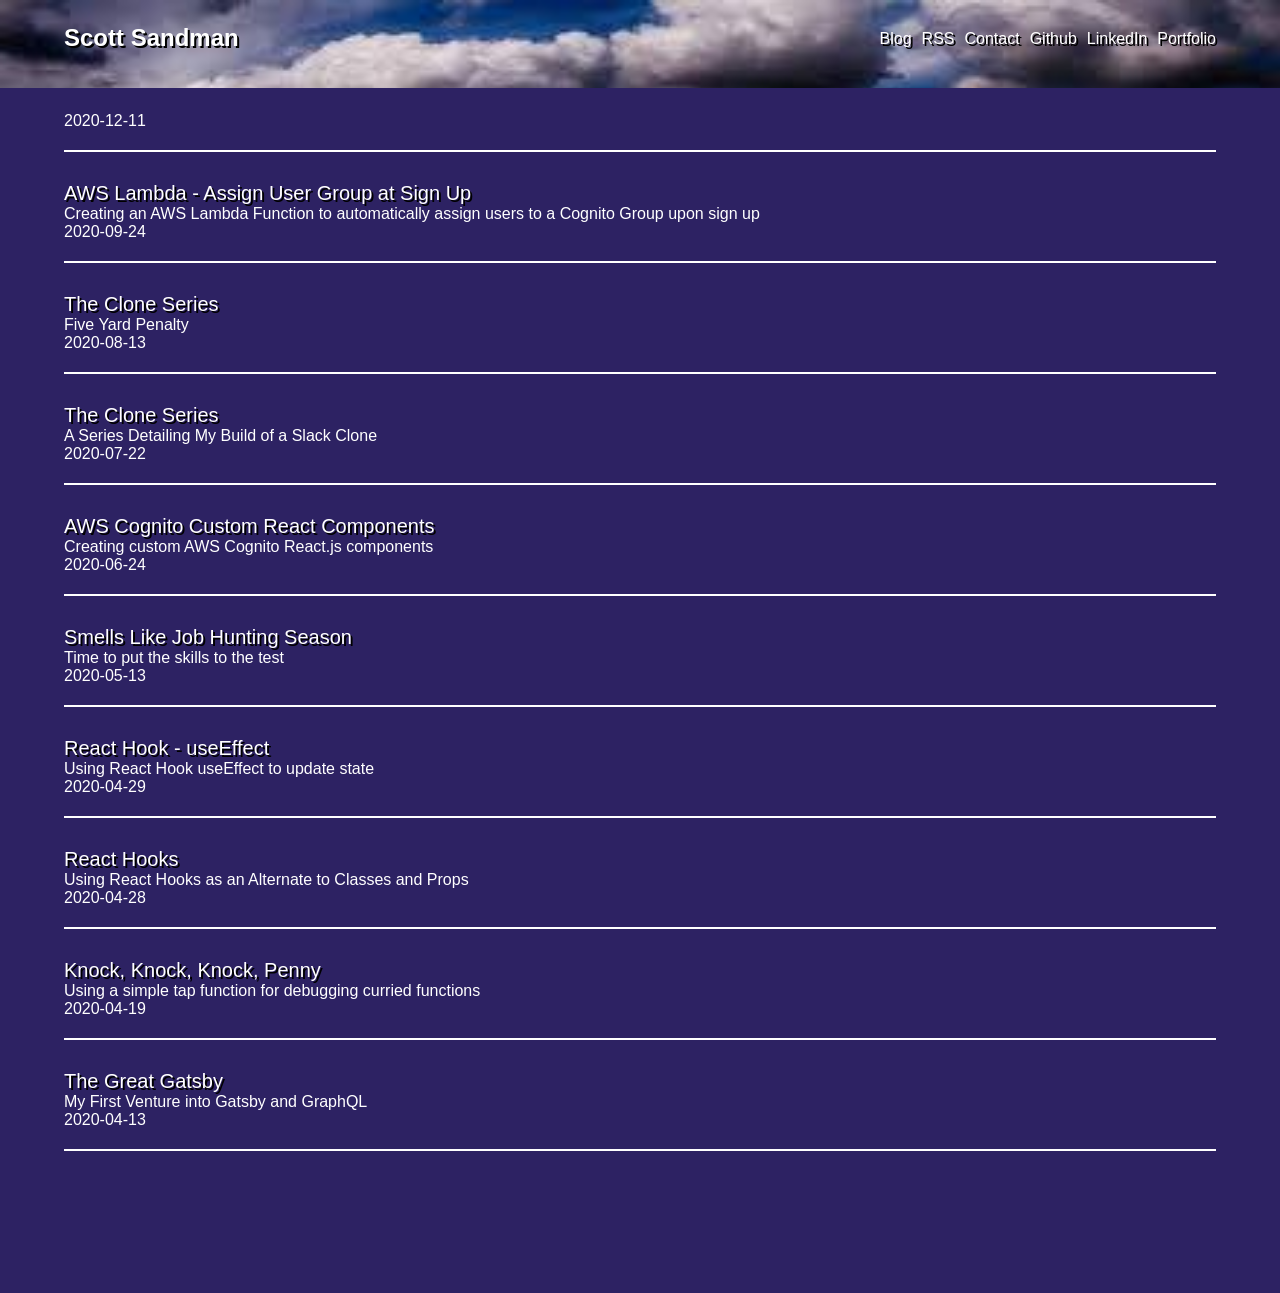
==== commit 8de9d0e2: "Updates" ====
--- a/index.html
+++ b/index.html
@@ -1 +1 @@
-<!DOCTYPE html><html><head><meta charSet="utf-8"/><meta http-equiv="x-ua-compatible" content="ie=edge"/><meta name="viewport" content="width=device-width, initial-scale=1, shrink-to-fit=no"/><style data-href="/styles.91712e93329dcf4cd7a3.css">code[class*=language-],pre[class*=language-]{color:#657b83;font-family:Consolas,Monaco,Andale Mono,Ubuntu Mono,monospace;font-size:1em;text-align:left;white-space:pre;word-spacing:normal;word-break:normal;word-wrap:normal;line-height:1.5;-moz-tab-size:4;-o-tab-size:4;tab-size:4;-webkit-hyphens:none;-ms-hyphens:none;hyphens:none}code[class*=language-]::selection,code[class*=language-] ::selection,pre[class*=language-]::selection,pre[class*=language-] ::selection{background:#073642}pre[class*=language-]{padding:1em;margin:.5em 0;overflow:auto;border-radius:.3em}:not(pre)>code[class*=language-],pre[class*=language-]{background-color:#fdf6e3}:not(pre)>code[class*=language-]{padding:.1em;border-radius:.3em}.token.cdata,.token.comment,.token.doctype,.token.prolog{color:#93a1a1}.token.punctuation{color:#586e75}.token.namespace{opacity:.7}.token.boolean,.token.constant,.token.deleted,.token.number,.token.property,.token.symbol,.token.tag{color:#268bd2}.token.attr-name,.token.builtin,.token.char,.token.inserted,.token.selector,.token.string,.token.url{color:#2aa198}.token.entity{color:#657b83;background:#eee8d5}.token.atrule,.token.attr-value,.token.keyword{color:#859900}.token.class-name,.token.function{color:#b58900}.token.important,.token.regex,.token.variable{color:#cb4b16}.token.bold,.token.important{font-weight:700}.token.italic{font-style:italic}.token.entity{cursor:help}.header{overflow:hidden;position:fixed;top:0;left:0;width:100vw;padding:24px 0;height:40px;font-family:-apple-system,BlinkMacSystemFont,Segoe UI,Roboto,Oxygen,Ubuntu,Cantarell,Open Sans,Helvetica Neue,sans-serif;background-image:url([data-uri]);background-size:cover;color:#fff;z-index:100}.header-name{float:left;font-size:1.5em;text-shadow:2px 2px #000;font-weight:600;margin-left:5vw}.header-list{list-style:none;float:right;display:flex;flex-direction:row-reverse;margin:0 5vw;padding-top:6px}.header-list-item{font-size:1em;margin-left:10px}.header-list a{text-decoration:none;border-bottom:2px transparent;transition:border .1s linear;color:#fff;text-shadow:2px 2px #000}.header-list a:focus,.header-list a:hover{font-size:1em}.main{padding:24px 0;font-family:-apple-system,BlinkMacSystemFont,Segoe UI,Roboto,Oxygen,Ubuntu,Cantarell,Open Sans,Helvetica Neue,sans-serif;height:100%;width:90vw;color:#fff;margin:88px auto}.main h1{font-size:2em;text-shadow:2px 2px #000}.main p{font-size:1.25em}.post{margin-bottom:30px;padding-bottom:20px;border-bottom:2px solid #fff}.post .post-title{font-size:1.25em;margin:0;font-weight:500;text-shadow:2px 2px #000}.post .post-description,.post .post-written-by{font-size:1em;margin:0}.post a{color:#fff;text-decoration:none}.post a:hover{font-size:1.15em}body,html{padding:0;margin:0 5vw;display:flex;justify-content:center;background-color:#2d2263}.portfolio{padding:24px 0;font-family:-apple-system,BlinkMacSystemFont,Segoe UI,Roboto,Oxygen,Ubuntu,Cantarell,Open Sans,Helvetica Neue,sans-serif;height:100%;width:90vw;color:#fff;margin:88px auto}.link{margin-bottom:20px;font-size:20px}.link a:link{text-decoration:none;color:#fff}.link a:visited{color:#add8e6}.link a:hover{color:#a9a9a9}.link a:active{color:#00f}.link p{font-size:16px;margin-left:20px}.blogTemplate .blogTemplate-title{margin:30px 0 0}.blogTemplate .blogTemplate-posted-by{font-size:1em}.blogTemplate a{color:#fff}</style><meta name="generator" content="Gatsby 2.24.57"/><title data-react-helmet="true"></title><style id="jss-server-side"></style><link rel="manifest" href="/manifest.webmanifest"/><meta name="theme-color" content="#663399"/><link rel="apple-touch-icon" sizes="48x48" href="/icons/icon-48x48.png"/><link rel="apple-touch-icon" sizes="72x72" href="/icons/icon-72x72.png"/><link rel="apple-touch-icon" sizes="96x96" href="/icons/icon-96x96.png"/><link rel="apple-touch-icon" sizes="144x144" href="/icons/icon-144x144.png"/><link rel="apple-touch-icon" sizes="192x192" href="/icons/icon-192x192.png"/><link rel="apple-touch-icon" sizes="256x256" href="/icons/icon-256x256.png"/><link rel="apple-touch-icon" sizes="384x384" href="/icons/icon-384x384.png"/><link rel="apple-touch-icon" sizes="512x512" href="/icons/icon-512x512.png"/><link rel="alternate" type="application/rss+xml" title="Scott Sandman&#x27;s | Software Engineer" href="/rss.xml"/><link as="script" rel="preload" href="/webpack-runtime-48debb47ae99e79cc88c.js"/><link as="script" rel="preload" href="/framework-a576ae5ab153fa4a7c27.js"/><link as="script" rel="preload" href="/app-b35b8f42f56e7ab2d19f.js"/><link as="script" rel="preload" href="/styles-89fd2ae28bdf06750a71.js"/><link as="script" rel="preload" href="/component---src-pages-index-js-d59e58f9df816c496a83.js"/><link as="fetch" rel="preload" href="/page-data\index\page-data.json" crossorigin="anonymous"/><link as="fetch" rel="preload" href="/page-data\app-data.json" crossorigin="anonymous"/></head><body><div id="___gatsby"><div style="outline:none" tabindex="-1" id="gatsby-focus-wrapper"><div class="layout"><header class="header"><div class="header-name">Scott Sandman</div><ul class="header-list"><li class="header-list-item"><a href="/portfolio">Portfolio</a></li><li class="header-list-item"><a href="https://www.linkedin.com/in/scott-sandman/">LinkedIn</a></li><li class="header-list-item"><a href="https://github.com/ScottSandman">Github</a></li><li class="header-list-item"><a href="mailto:scottesandman@gmail.com?Subject=">Contact</a></li><li class="header-list-item"><a href="https://scottsandman.github.io/rss.xml">RSS</a></li><li class="header-list-item"><a aria-current="page" class="" href="/">Blog</a></li></ul></header><main class="main"><div class="post"><a class="post-title" href="/user-group-lambda">AWS Lambda - Assign User Group at Sign Up</a><p class="post-description">Creating an AWS Lambda Function to automatically assign users to a Cognito Group upon sign up</p><p class="post-written-by">2020-09-24</p></div><div class="post"><a class="post-title" href="/clone-series-b">The Clone Series</a><p class="post-description">Five Yard Penalty</p><p class="post-written-by">2020-08-13</p></div><div class="post"><a class="post-title" href="/clone-series-a">The Clone Series</a><p class="post-description">A Series Detailing My Build of a Slack Clone</p><p class="post-written-by">2020-07-22</p></div><div class="post"><a class="post-title" href="/cognito-custom-react-components">AWS Cognito Custom React Components</a><p class="post-description">Creating custom AWS Cognito React.js components</p><p class="post-written-by">2020-06-24</p></div><div class="post"><a class="post-title" href="/job-hunting-season">Smells Like Job Hunting Season</a><p class="post-description">Time to put the skills to the test</p><p class="post-written-by">2020-05-13</p></div><div class="post"><a class="post-title" href="/react-useEffect">React Hook - useEffect</a><p class="post-description">Using React Hook useEffect to update state</p><p class="post-written-by">2020-04-29</p></div><div class="post"><a class="post-title" href="/react-hooks">React Hooks</a><p class="post-description">Using React Hooks as an Alternate to Classes and Props</p><p class="post-written-by">2020-04-28</p></div><div class="post"><a class="post-title" href="/knock-knock-knock-penny">Knock, Knock, Knock, Penny</a><p class="post-description">Using a simple tap function for debugging curried functions</p><p class="post-written-by">2020-04-19</p></div><div class="post"><a class="post-title" href="/the-great-gatsby">The Great Gatsby</a><p class="post-description">My First Venture into Gatsby and GraphQL</p><p class="post-written-by">2020-04-13</p></div></main></div></div><div id="gatsby-announcer" style="position:absolute;top:0;width:1px;height:1px;padding:0;overflow:hidden;clip:rect(0, 0, 0, 0);white-space:nowrap;border:0" aria-live="assertive" aria-atomic="true"></div></div><script id="gatsby-script-loader">/*<![CDATA[*/window.pagePath="/";/*]]>*/</script><script id="gatsby-chunk-mapping">/*<![CDATA[*/window.___chunkMapping={"polyfill":["/polyfill-7132f116014d44faf99e.js"],"app":["/app-b35b8f42f56e7ab2d19f.js"],"component---src-pages-index-js":["/component---src-pages-index-js-d59e58f9df816c496a83.js"],"component---src-pages-portfolio-index-js":["/component---src-pages-portfolio-index-js-968243838e893659c076.js"],"component---src-templates-blog-template-js":["/component---src-templates-blog-template-js-89828a68b775dcab6c95.js"]};/*]]>*/</script><script src="/polyfill-7132f116014d44faf99e.js" nomodule=""></script><script src="/component---src-pages-index-js-d59e58f9df816c496a83.js" async=""></script><script src="/styles-89fd2ae28bdf06750a71.js" async=""></script><script src="/app-b35b8f42f56e7ab2d19f.js" async=""></script><script src="/framework-a576ae5ab153fa4a7c27.js" async=""></script><script src="/webpack-runtime-48debb47ae99e79cc88c.js" async=""></script></body></html>+<!DOCTYPE html><html><head><meta charSet="utf-8"/><meta http-equiv="x-ua-compatible" content="ie=edge"/><meta name="viewport" content="width=device-width, initial-scale=1, shrink-to-fit=no"/><style data-href="/styles.91712e93329dcf4cd7a3.css">code[class*=language-],pre[class*=language-]{color:#657b83;font-family:Consolas,Monaco,Andale Mono,Ubuntu Mono,monospace;font-size:1em;text-align:left;white-space:pre;word-spacing:normal;word-break:normal;word-wrap:normal;line-height:1.5;-moz-tab-size:4;-o-tab-size:4;tab-size:4;-webkit-hyphens:none;-ms-hyphens:none;hyphens:none}code[class*=language-]::selection,code[class*=language-] ::selection,pre[class*=language-]::selection,pre[class*=language-] ::selection{background:#073642}pre[class*=language-]{padding:1em;margin:.5em 0;overflow:auto;border-radius:.3em}:not(pre)>code[class*=language-],pre[class*=language-]{background-color:#fdf6e3}:not(pre)>code[class*=language-]{padding:.1em;border-radius:.3em}.token.cdata,.token.comment,.token.doctype,.token.prolog{color:#93a1a1}.token.punctuation{color:#586e75}.token.namespace{opacity:.7}.token.boolean,.token.constant,.token.deleted,.token.number,.token.property,.token.symbol,.token.tag{color:#268bd2}.token.attr-name,.token.builtin,.token.char,.token.inserted,.token.selector,.token.string,.token.url{color:#2aa198}.token.entity{color:#657b83;background:#eee8d5}.token.atrule,.token.attr-value,.token.keyword{color:#859900}.token.class-name,.token.function{color:#b58900}.token.important,.token.regex,.token.variable{color:#cb4b16}.token.bold,.token.important{font-weight:700}.token.italic{font-style:italic}.token.entity{cursor:help}.header{overflow:hidden;position:fixed;top:0;left:0;width:100vw;padding:24px 0;height:40px;font-family:-apple-system,BlinkMacSystemFont,Segoe UI,Roboto,Oxygen,Ubuntu,Cantarell,Open Sans,Helvetica Neue,sans-serif;background-image:url([data-uri]);background-size:cover;color:#fff;z-index:100}.header-name{float:left;font-size:1.5em;text-shadow:2px 2px #000;font-weight:600;margin-left:5vw}.header-list{list-style:none;float:right;display:flex;flex-direction:row-reverse;margin:0 5vw;padding-top:6px}.header-list-item{font-size:1em;margin-left:10px}.header-list a{text-decoration:none;border-bottom:2px transparent;transition:border .1s linear;color:#fff;text-shadow:2px 2px #000}.header-list a:focus,.header-list a:hover{font-size:1em}.main{padding:24px 0;font-family:-apple-system,BlinkMacSystemFont,Segoe UI,Roboto,Oxygen,Ubuntu,Cantarell,Open Sans,Helvetica Neue,sans-serif;height:100%;width:90vw;color:#fff;margin:88px auto}.main h1{font-size:2em;text-shadow:2px 2px #000}.main p{font-size:1.25em}.post{margin-bottom:30px;padding-bottom:20px;border-bottom:2px solid #fff}.post .post-title{font-size:1.25em;margin:0;font-weight:500;text-shadow:2px 2px #000}.post .post-description,.post .post-written-by{font-size:1em;margin:0}.post a{color:#fff;text-decoration:none}.post a:hover{font-size:1.15em}body,html{padding:0;margin:0 5vw;display:flex;justify-content:center;background-color:#2d2263}.portfolio{padding:24px 0;font-family:-apple-system,BlinkMacSystemFont,Segoe UI,Roboto,Oxygen,Ubuntu,Cantarell,Open Sans,Helvetica Neue,sans-serif;height:100%;width:90vw;color:#fff;margin:88px auto}.link{margin-bottom:20px;font-size:20px}.link a:link{text-decoration:none;color:#fff}.link a:visited{color:#add8e6}.link a:hover{color:#a9a9a9}.link a:active{color:#00f}.link p{font-size:16px;margin-left:20px}.blogTemplate .blogTemplate-title{margin:30px 0 0}.blogTemplate .blogTemplate-posted-by{font-size:1em}.blogTemplate a{color:#fff}</style><meta name="generator" content="Gatsby 2.24.57"/><title data-react-helmet="true"></title><style id="jss-server-side"></style><link rel="manifest" href="/manifest.webmanifest"/><meta name="theme-color" content="#663399"/><link rel="apple-touch-icon" sizes="48x48" href="/icons/icon-48x48.png"/><link rel="apple-touch-icon" sizes="72x72" href="/icons/icon-72x72.png"/><link rel="apple-touch-icon" sizes="96x96" href="/icons/icon-96x96.png"/><link rel="apple-touch-icon" sizes="144x144" href="/icons/icon-144x144.png"/><link rel="apple-touch-icon" sizes="192x192" href="/icons/icon-192x192.png"/><link rel="apple-touch-icon" sizes="256x256" href="/icons/icon-256x256.png"/><link rel="apple-touch-icon" sizes="384x384" href="/icons/icon-384x384.png"/><link rel="apple-touch-icon" sizes="512x512" href="/icons/icon-512x512.png"/><link rel="alternate" type="application/rss+xml" title="Scott Sandman&#x27;s | Software Engineer" href="/rss.xml"/><link as="script" rel="preload" href="/webpack-runtime-551dc00befa232c3aa47.js"/><link as="script" rel="preload" href="/framework-a576ae5ab153fa4a7c27.js"/><link as="script" rel="preload" href="/app-b35b8f42f56e7ab2d19f.js"/><link as="script" rel="preload" href="/styles-89fd2ae28bdf06750a71.js"/><link as="script" rel="preload" href="/component---src-pages-index-js-d59e58f9df816c496a83.js"/><link as="fetch" rel="preload" href="/page-data\index\page-data.json" crossorigin="anonymous"/><link as="fetch" rel="preload" href="/page-data\app-data.json" crossorigin="anonymous"/></head><body><div id="___gatsby"><div style="outline:none" tabindex="-1" id="gatsby-focus-wrapper"><div class="layout"><header class="header"><div class="header-name">Scott Sandman</div><ul class="header-list"><li class="header-list-item"><a href="/portfolio">Portfolio</a></li><li class="header-list-item"><a href="https://www.linkedin.com/in/scott-sandman/">LinkedIn</a></li><li class="header-list-item"><a href="https://github.com/ScottSandman">Github</a></li><li class="header-list-item"><a href="mailto:scottesandman@gmail.com?Subject=">Contact</a></li><li class="header-list-item"><a href="https://scottsandman.github.io/rss.xml">RSS</a></li><li class="header-list-item"><a aria-current="page" class="" href="/">Blog</a></li></ul></header><main class="main"><div class="post"><a class="post-title" href="/great-habits"></a><p class="post-description"></p><p class="post-written-by">2020-12-11</p></div><div class="post"><a class="post-title" href="/user-group-lambda">AWS Lambda - Assign User Group at Sign Up</a><p class="post-description">Creating an AWS Lambda Function to automatically assign users to a Cognito Group upon sign up</p><p class="post-written-by">2020-09-24</p></div><div class="post"><a class="post-title" href="/clone-series-b">The Clone Series</a><p class="post-description">Five Yard Penalty</p><p class="post-written-by">2020-08-13</p></div><div class="post"><a class="post-title" href="/clone-series-a">The Clone Series</a><p class="post-description">A Series Detailing My Build of a Slack Clone</p><p class="post-written-by">2020-07-22</p></div><div class="post"><a class="post-title" href="/cognito-custom-react-components">AWS Cognito Custom React Components</a><p class="post-description">Creating custom AWS Cognito React.js components</p><p class="post-written-by">2020-06-24</p></div><div class="post"><a class="post-title" href="/job-hunting-season">Smells Like Job Hunting Season</a><p class="post-description">Time to put the skills to the test</p><p class="post-written-by">2020-05-13</p></div><div class="post"><a class="post-title" href="/react-useEffect">React Hook - useEffect</a><p class="post-description">Using React Hook useEffect to update state</p><p class="post-written-by">2020-04-29</p></div><div class="post"><a class="post-title" href="/react-hooks">React Hooks</a><p class="post-description">Using React Hooks as an Alternate to Classes and Props</p><p class="post-written-by">2020-04-28</p></div><div class="post"><a class="post-title" href="/knock-knock-knock-penny">Knock, Knock, Knock, Penny</a><p class="post-description">Using a simple tap function for debugging curried functions</p><p class="post-written-by">2020-04-19</p></div><div class="post"><a class="post-title" href="/the-great-gatsby">The Great Gatsby</a><p class="post-description">My First Venture into Gatsby and GraphQL</p><p class="post-written-by">2020-04-13</p></div></main></div></div><div id="gatsby-announcer" style="position:absolute;top:0;width:1px;height:1px;padding:0;overflow:hidden;clip:rect(0, 0, 0, 0);white-space:nowrap;border:0" aria-live="assertive" aria-atomic="true"></div></div><script id="gatsby-script-loader">/*<![CDATA[*/window.pagePath="/";/*]]>*/</script><script id="gatsby-chunk-mapping">/*<![CDATA[*/window.___chunkMapping={"polyfill":["/polyfill-7132f116014d44faf99e.js"],"app":["/app-b35b8f42f56e7ab2d19f.js"],"component---src-pages-index-js":["/component---src-pages-index-js-d59e58f9df816c496a83.js"],"component---src-pages-portfolio-index-js":["/component---src-pages-portfolio-index-js-f4ccd54d2b4f7e9e7425.js"],"component---src-templates-blog-template-js":["/component---src-templates-blog-template-js-89828a68b775dcab6c95.js"]};/*]]>*/</script><script src="/polyfill-7132f116014d44faf99e.js" nomodule=""></script><script src="/component---src-pages-index-js-d59e58f9df816c496a83.js" async=""></script><script src="/styles-89fd2ae28bdf06750a71.js" async=""></script><script src="/app-b35b8f42f56e7ab2d19f.js" async=""></script><script src="/framework-a576ae5ab153fa4a7c27.js" async=""></script><script src="/webpack-runtime-551dc00befa232c3aa47.js" async=""></script></body></html>
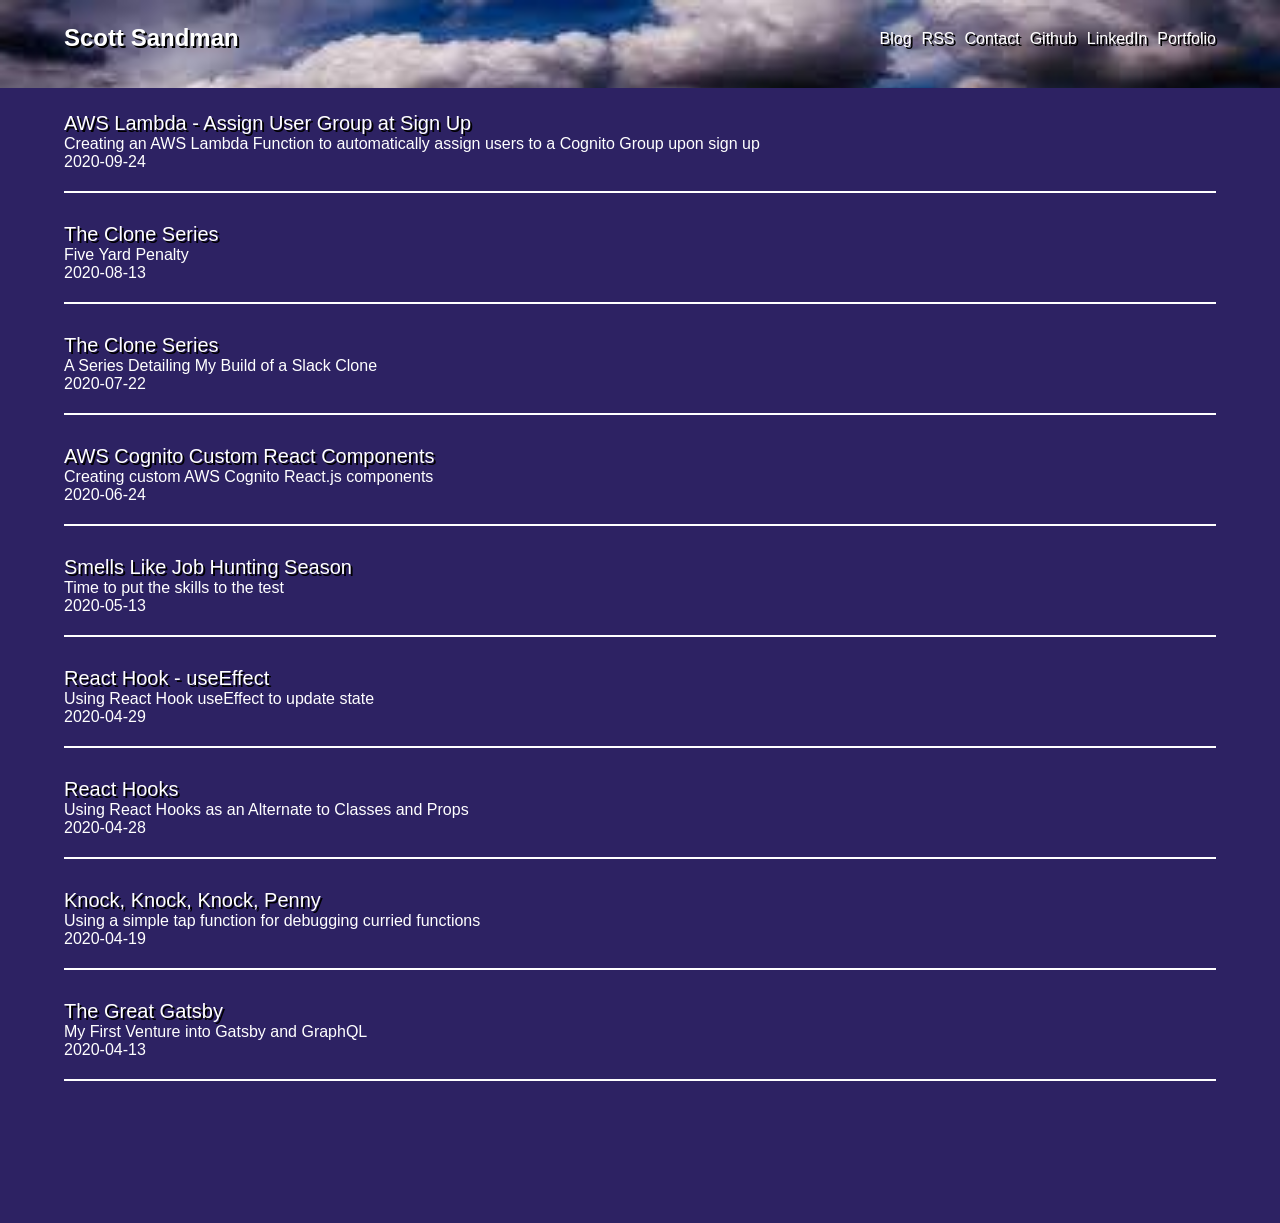
==== commit 3ffc4264: "Updates" ====
--- a/index.html
+++ b/index.html
@@ -1 +1 @@
-<!DOCTYPE html><html><head><meta charSet="utf-8"/><meta http-equiv="x-ua-compatible" content="ie=edge"/><meta name="viewport" content="width=device-width, initial-scale=1, shrink-to-fit=no"/><style data-href="/styles.91712e93329dcf4cd7a3.css">code[class*=language-],pre[class*=language-]{color:#657b83;font-family:Consolas,Monaco,Andale Mono,Ubuntu Mono,monospace;font-size:1em;text-align:left;white-space:pre;word-spacing:normal;word-break:normal;word-wrap:normal;line-height:1.5;-moz-tab-size:4;-o-tab-size:4;tab-size:4;-webkit-hyphens:none;-ms-hyphens:none;hyphens:none}code[class*=language-]::selection,code[class*=language-] ::selection,pre[class*=language-]::selection,pre[class*=language-] ::selection{background:#073642}pre[class*=language-]{padding:1em;margin:.5em 0;overflow:auto;border-radius:.3em}:not(pre)>code[class*=language-],pre[class*=language-]{background-color:#fdf6e3}:not(pre)>code[class*=language-]{padding:.1em;border-radius:.3em}.token.cdata,.token.comment,.token.doctype,.token.prolog{color:#93a1a1}.token.punctuation{color:#586e75}.token.namespace{opacity:.7}.token.boolean,.token.constant,.token.deleted,.token.number,.token.property,.token.symbol,.token.tag{color:#268bd2}.token.attr-name,.token.builtin,.token.char,.token.inserted,.token.selector,.token.string,.token.url{color:#2aa198}.token.entity{color:#657b83;background:#eee8d5}.token.atrule,.token.attr-value,.token.keyword{color:#859900}.token.class-name,.token.function{color:#b58900}.token.important,.token.regex,.token.variable{color:#cb4b16}.token.bold,.token.important{font-weight:700}.token.italic{font-style:italic}.token.entity{cursor:help}.header{overflow:hidden;position:fixed;top:0;left:0;width:100vw;padding:24px 0;height:40px;font-family:-apple-system,BlinkMacSystemFont,Segoe UI,Roboto,Oxygen,Ubuntu,Cantarell,Open Sans,Helvetica Neue,sans-serif;background-image:url([data-uri]);background-size:cover;color:#fff;z-index:100}.header-name{float:left;font-size:1.5em;text-shadow:2px 2px #000;font-weight:600;margin-left:5vw}.header-list{list-style:none;float:right;display:flex;flex-direction:row-reverse;margin:0 5vw;padding-top:6px}.header-list-item{font-size:1em;margin-left:10px}.header-list a{text-decoration:none;border-bottom:2px transparent;transition:border .1s linear;color:#fff;text-shadow:2px 2px #000}.header-list a:focus,.header-list a:hover{font-size:1em}.main{padding:24px 0;font-family:-apple-system,BlinkMacSystemFont,Segoe UI,Roboto,Oxygen,Ubuntu,Cantarell,Open Sans,Helvetica Neue,sans-serif;height:100%;width:90vw;color:#fff;margin:88px auto}.main h1{font-size:2em;text-shadow:2px 2px #000}.main p{font-size:1.25em}.post{margin-bottom:30px;padding-bottom:20px;border-bottom:2px solid #fff}.post .post-title{font-size:1.25em;margin:0;font-weight:500;text-shadow:2px 2px #000}.post .post-description,.post .post-written-by{font-size:1em;margin:0}.post a{color:#fff;text-decoration:none}.post a:hover{font-size:1.15em}body,html{padding:0;margin:0 5vw;display:flex;justify-content:center;background-color:#2d2263}.portfolio{padding:24px 0;font-family:-apple-system,BlinkMacSystemFont,Segoe UI,Roboto,Oxygen,Ubuntu,Cantarell,Open Sans,Helvetica Neue,sans-serif;height:100%;width:90vw;color:#fff;margin:88px auto}.link{margin-bottom:20px;font-size:20px}.link a:link{text-decoration:none;color:#fff}.link a:visited{color:#add8e6}.link a:hover{color:#a9a9a9}.link a:active{color:#00f}.link p{font-size:16px;margin-left:20px}.blogTemplate .blogTemplate-title{margin:30px 0 0}.blogTemplate .blogTemplate-posted-by{font-size:1em}.blogTemplate a{color:#fff}</style><meta name="generator" content="Gatsby 2.24.57"/><title data-react-helmet="true"></title><style id="jss-server-side"></style><link rel="manifest" href="/manifest.webmanifest"/><meta name="theme-color" content="#663399"/><link rel="apple-touch-icon" sizes="48x48" href="/icons/icon-48x48.png"/><link rel="apple-touch-icon" sizes="72x72" href="/icons/icon-72x72.png"/><link rel="apple-touch-icon" sizes="96x96" href="/icons/icon-96x96.png"/><link rel="apple-touch-icon" sizes="144x144" href="/icons/icon-144x144.png"/><link rel="apple-touch-icon" sizes="192x192" href="/icons/icon-192x192.png"/><link rel="apple-touch-icon" sizes="256x256" href="/icons/icon-256x256.png"/><link rel="apple-touch-icon" sizes="384x384" href="/icons/icon-384x384.png"/><link rel="apple-touch-icon" sizes="512x512" href="/icons/icon-512x512.png"/><link rel="alternate" type="application/rss+xml" title="Scott Sandman&#x27;s | Software Engineer" href="/rss.xml"/><link as="script" rel="preload" href="/webpack-runtime-551dc00befa232c3aa47.js"/><link as="script" rel="preload" href="/framework-a576ae5ab153fa4a7c27.js"/><link as="script" rel="preload" href="/app-b35b8f42f56e7ab2d19f.js"/><link as="script" rel="preload" href="/styles-89fd2ae28bdf06750a71.js"/><link as="script" rel="preload" href="/component---src-pages-index-js-d59e58f9df816c496a83.js"/><link as="fetch" rel="preload" href="/page-data\index\page-data.json" crossorigin="anonymous"/><link as="fetch" rel="preload" href="/page-data\app-data.json" crossorigin="anonymous"/></head><body><div id="___gatsby"><div style="outline:none" tabindex="-1" id="gatsby-focus-wrapper"><div class="layout"><header class="header"><div class="header-name">Scott Sandman</div><ul class="header-list"><li class="header-list-item"><a href="/portfolio">Portfolio</a></li><li class="header-list-item"><a href="https://www.linkedin.com/in/scott-sandman/">LinkedIn</a></li><li class="header-list-item"><a href="https://github.com/ScottSandman">Github</a></li><li class="header-list-item"><a href="mailto:scottesandman@gmail.com?Subject=">Contact</a></li><li class="header-list-item"><a href="https://scottsandman.github.io/rss.xml">RSS</a></li><li class="header-list-item"><a aria-current="page" class="" href="/">Blog</a></li></ul></header><main class="main"><div class="post"><a class="post-title" href="/great-habits"></a><p class="post-description"></p><p class="post-written-by">2020-12-11</p></div><div class="post"><a class="post-title" href="/user-group-lambda">AWS Lambda - Assign User Group at Sign Up</a><p class="post-description">Creating an AWS Lambda Function to automatically assign users to a Cognito Group upon sign up</p><p class="post-written-by">2020-09-24</p></div><div class="post"><a class="post-title" href="/clone-series-b">The Clone Series</a><p class="post-description">Five Yard Penalty</p><p class="post-written-by">2020-08-13</p></div><div class="post"><a class="post-title" href="/clone-series-a">The Clone Series</a><p class="post-description">A Series Detailing My Build of a Slack Clone</p><p class="post-written-by">2020-07-22</p></div><div class="post"><a class="post-title" href="/cognito-custom-react-components">AWS Cognito Custom React Components</a><p class="post-description">Creating custom AWS Cognito React.js components</p><p class="post-written-by">2020-06-24</p></div><div class="post"><a class="post-title" href="/job-hunting-season">Smells Like Job Hunting Season</a><p class="post-description">Time to put the skills to the test</p><p class="post-written-by">2020-05-13</p></div><div class="post"><a class="post-title" href="/react-useEffect">React Hook - useEffect</a><p class="post-description">Using React Hook useEffect to update state</p><p class="post-written-by">2020-04-29</p></div><div class="post"><a class="post-title" href="/react-hooks">React Hooks</a><p class="post-description">Using React Hooks as an Alternate to Classes and Props</p><p class="post-written-by">2020-04-28</p></div><div class="post"><a class="post-title" href="/knock-knock-knock-penny">Knock, Knock, Knock, Penny</a><p class="post-description">Using a simple tap function for debugging curried functions</p><p class="post-written-by">2020-04-19</p></div><div class="post"><a class="post-title" href="/the-great-gatsby">The Great Gatsby</a><p class="post-description">My First Venture into Gatsby and GraphQL</p><p class="post-written-by">2020-04-13</p></div></main></div></div><div id="gatsby-announcer" style="position:absolute;top:0;width:1px;height:1px;padding:0;overflow:hidden;clip:rect(0, 0, 0, 0);white-space:nowrap;border:0" aria-live="assertive" aria-atomic="true"></div></div><script id="gatsby-script-loader">/*<![CDATA[*/window.pagePath="/";/*]]>*/</script><script id="gatsby-chunk-mapping">/*<![CDATA[*/window.___chunkMapping={"polyfill":["/polyfill-7132f116014d44faf99e.js"],"app":["/app-b35b8f42f56e7ab2d19f.js"],"component---src-pages-index-js":["/component---src-pages-index-js-d59e58f9df816c496a83.js"],"component---src-pages-portfolio-index-js":["/component---src-pages-portfolio-index-js-f4ccd54d2b4f7e9e7425.js"],"component---src-templates-blog-template-js":["/component---src-templates-blog-template-js-89828a68b775dcab6c95.js"]};/*]]>*/</script><script src="/polyfill-7132f116014d44faf99e.js" nomodule=""></script><script src="/component---src-pages-index-js-d59e58f9df816c496a83.js" async=""></script><script src="/styles-89fd2ae28bdf06750a71.js" async=""></script><script src="/app-b35b8f42f56e7ab2d19f.js" async=""></script><script src="/framework-a576ae5ab153fa4a7c27.js" async=""></script><script src="/webpack-runtime-551dc00befa232c3aa47.js" async=""></script></body></html>+<!DOCTYPE html><html><head><meta charSet="utf-8"/><meta http-equiv="x-ua-compatible" content="ie=edge"/><meta name="viewport" content="width=device-width, initial-scale=1, shrink-to-fit=no"/><style data-href="/styles.91712e93329dcf4cd7a3.css">code[class*=language-],pre[class*=language-]{color:#657b83;font-family:Consolas,Monaco,Andale Mono,Ubuntu Mono,monospace;font-size:1em;text-align:left;white-space:pre;word-spacing:normal;word-break:normal;word-wrap:normal;line-height:1.5;-moz-tab-size:4;-o-tab-size:4;tab-size:4;-webkit-hyphens:none;-ms-hyphens:none;hyphens:none}code[class*=language-]::selection,code[class*=language-] ::selection,pre[class*=language-]::selection,pre[class*=language-] ::selection{background:#073642}pre[class*=language-]{padding:1em;margin:.5em 0;overflow:auto;border-radius:.3em}:not(pre)>code[class*=language-],pre[class*=language-]{background-color:#fdf6e3}:not(pre)>code[class*=language-]{padding:.1em;border-radius:.3em}.token.cdata,.token.comment,.token.doctype,.token.prolog{color:#93a1a1}.token.punctuation{color:#586e75}.token.namespace{opacity:.7}.token.boolean,.token.constant,.token.deleted,.token.number,.token.property,.token.symbol,.token.tag{color:#268bd2}.token.attr-name,.token.builtin,.token.char,.token.inserted,.token.selector,.token.string,.token.url{color:#2aa198}.token.entity{color:#657b83;background:#eee8d5}.token.atrule,.token.attr-value,.token.keyword{color:#859900}.token.class-name,.token.function{color:#b58900}.token.important,.token.regex,.token.variable{color:#cb4b16}.token.bold,.token.important{font-weight:700}.token.italic{font-style:italic}.token.entity{cursor:help}.header{overflow:hidden;position:fixed;top:0;left:0;width:100vw;padding:24px 0;height:40px;font-family:-apple-system,BlinkMacSystemFont,Segoe UI,Roboto,Oxygen,Ubuntu,Cantarell,Open Sans,Helvetica Neue,sans-serif;background-image:url([data-uri]);background-size:cover;color:#fff;z-index:100}.header-name{float:left;font-size:1.5em;text-shadow:2px 2px #000;font-weight:600;margin-left:5vw}.header-list{list-style:none;float:right;display:flex;flex-direction:row-reverse;margin:0 5vw;padding-top:6px}.header-list-item{font-size:1em;margin-left:10px}.header-list a{text-decoration:none;border-bottom:2px transparent;transition:border .1s linear;color:#fff;text-shadow:2px 2px #000}.header-list a:focus,.header-list a:hover{font-size:1em}.main{padding:24px 0;font-family:-apple-system,BlinkMacSystemFont,Segoe UI,Roboto,Oxygen,Ubuntu,Cantarell,Open Sans,Helvetica Neue,sans-serif;height:100%;width:90vw;color:#fff;margin:88px auto}.main h1{font-size:2em;text-shadow:2px 2px #000}.main p{font-size:1.25em}.post{margin-bottom:30px;padding-bottom:20px;border-bottom:2px solid #fff}.post .post-title{font-size:1.25em;margin:0;font-weight:500;text-shadow:2px 2px #000}.post .post-description,.post .post-written-by{font-size:1em;margin:0}.post a{color:#fff;text-decoration:none}.post a:hover{font-size:1.15em}body,html{padding:0;margin:0 5vw;display:flex;justify-content:center;background-color:#2d2263}.portfolio{padding:24px 0;font-family:-apple-system,BlinkMacSystemFont,Segoe UI,Roboto,Oxygen,Ubuntu,Cantarell,Open Sans,Helvetica Neue,sans-serif;height:100%;width:90vw;color:#fff;margin:88px auto}.link{margin-bottom:20px;font-size:20px}.link a:link{text-decoration:none;color:#fff}.link a:visited{color:#add8e6}.link a:hover{color:#a9a9a9}.link a:active{color:#00f}.link p{font-size:16px;margin-left:20px}.blogTemplate .blogTemplate-title{margin:30px 0 0}.blogTemplate .blogTemplate-posted-by{font-size:1em}.blogTemplate a{color:#fff}</style><meta name="generator" content="Gatsby 2.24.57"/><title data-react-helmet="true"></title><style id="jss-server-side"></style><link rel="manifest" href="/manifest.webmanifest"/><meta name="theme-color" content="#663399"/><link rel="apple-touch-icon" sizes="48x48" href="/icons/icon-48x48.png"/><link rel="apple-touch-icon" sizes="72x72" href="/icons/icon-72x72.png"/><link rel="apple-touch-icon" sizes="96x96" href="/icons/icon-96x96.png"/><link rel="apple-touch-icon" sizes="144x144" href="/icons/icon-144x144.png"/><link rel="apple-touch-icon" sizes="192x192" href="/icons/icon-192x192.png"/><link rel="apple-touch-icon" sizes="256x256" href="/icons/icon-256x256.png"/><link rel="apple-touch-icon" sizes="384x384" href="/icons/icon-384x384.png"/><link rel="apple-touch-icon" sizes="512x512" href="/icons/icon-512x512.png"/><link rel="alternate" type="application/rss+xml" title="Scott Sandman&#x27;s | Software Engineer" href="/rss.xml"/><link as="script" rel="preload" href="/webpack-runtime-8ecbaecee1c1ef55c018.js"/><link as="script" rel="preload" href="/framework-a576ae5ab153fa4a7c27.js"/><link as="script" rel="preload" href="/app-b35b8f42f56e7ab2d19f.js"/><link as="script" rel="preload" href="/styles-89fd2ae28bdf06750a71.js"/><link as="script" rel="preload" href="/component---src-pages-index-js-d59e58f9df816c496a83.js"/><link as="fetch" rel="preload" href="/page-data\index\page-data.json" crossorigin="anonymous"/><link as="fetch" rel="preload" href="/page-data\app-data.json" crossorigin="anonymous"/></head><body><div id="___gatsby"><div style="outline:none" tabindex="-1" id="gatsby-focus-wrapper"><div class="layout"><header class="header"><div class="header-name">Scott Sandman</div><ul class="header-list"><li class="header-list-item"><a href="/portfolio">Portfolio</a></li><li class="header-list-item"><a href="https://www.linkedin.com/in/scott-sandman/">LinkedIn</a></li><li class="header-list-item"><a href="https://github.com/ScottSandman">Github</a></li><li class="header-list-item"><a href="mailto:scottesandman@gmail.com?Subject=">Contact</a></li><li class="header-list-item"><a href="https://scottsandman.github.io/rss.xml">RSS</a></li><li class="header-list-item"><a aria-current="page" class="" href="/">Blog</a></li></ul></header><main class="main"><div class="post"><a class="post-title" href="/user-group-lambda">AWS Lambda - Assign User Group at Sign Up</a><p class="post-description">Creating an AWS Lambda Function to automatically assign users to a Cognito Group upon sign up</p><p class="post-written-by">2020-09-24</p></div><div class="post"><a class="post-title" href="/clone-series-b">The Clone Series</a><p class="post-description">Five Yard Penalty</p><p class="post-written-by">2020-08-13</p></div><div class="post"><a class="post-title" href="/clone-series-a">The Clone Series</a><p class="post-description">A Series Detailing My Build of a Slack Clone</p><p class="post-written-by">2020-07-22</p></div><div class="post"><a class="post-title" href="/cognito-custom-react-components">AWS Cognito Custom React Components</a><p class="post-description">Creating custom AWS Cognito React.js components</p><p class="post-written-by">2020-06-24</p></div><div class="post"><a class="post-title" href="/job-hunting-season">Smells Like Job Hunting Season</a><p class="post-description">Time to put the skills to the test</p><p class="post-written-by">2020-05-13</p></div><div class="post"><a class="post-title" href="/react-useEffect">React Hook - useEffect</a><p class="post-description">Using React Hook useEffect to update state</p><p class="post-written-by">2020-04-29</p></div><div class="post"><a class="post-title" href="/react-hooks">React Hooks</a><p class="post-description">Using React Hooks as an Alternate to Classes and Props</p><p class="post-written-by">2020-04-28</p></div><div class="post"><a class="post-title" href="/knock-knock-knock-penny">Knock, Knock, Knock, Penny</a><p class="post-description">Using a simple tap function for debugging curried functions</p><p class="post-written-by">2020-04-19</p></div><div class="post"><a class="post-title" href="/the-great-gatsby">The Great Gatsby</a><p class="post-description">My First Venture into Gatsby and GraphQL</p><p class="post-written-by">2020-04-13</p></div></main></div></div><div id="gatsby-announcer" style="position:absolute;top:0;width:1px;height:1px;padding:0;overflow:hidden;clip:rect(0, 0, 0, 0);white-space:nowrap;border:0" aria-live="assertive" aria-atomic="true"></div></div><script id="gatsby-script-loader">/*<![CDATA[*/window.pagePath="/";/*]]>*/</script><script id="gatsby-chunk-mapping">/*<![CDATA[*/window.___chunkMapping={"polyfill":["/polyfill-7132f116014d44faf99e.js"],"app":["/app-b35b8f42f56e7ab2d19f.js"],"component---src-pages-index-js":["/component---src-pages-index-js-d59e58f9df816c496a83.js"],"component---src-pages-portfolio-index-js":["/component---src-pages-portfolio-index-js-79f7df6dd18c609bce1e.js"],"component---src-templates-blog-template-js":["/component---src-templates-blog-template-js-89828a68b775dcab6c95.js"]};/*]]>*/</script><script src="/polyfill-7132f116014d44faf99e.js" nomodule=""></script><script src="/component---src-pages-index-js-d59e58f9df816c496a83.js" async=""></script><script src="/styles-89fd2ae28bdf06750a71.js" async=""></script><script src="/app-b35b8f42f56e7ab2d19f.js" async=""></script><script src="/framework-a576ae5ab153fa4a7c27.js" async=""></script><script src="/webpack-runtime-8ecbaecee1c1ef55c018.js" async=""></script></body></html>
